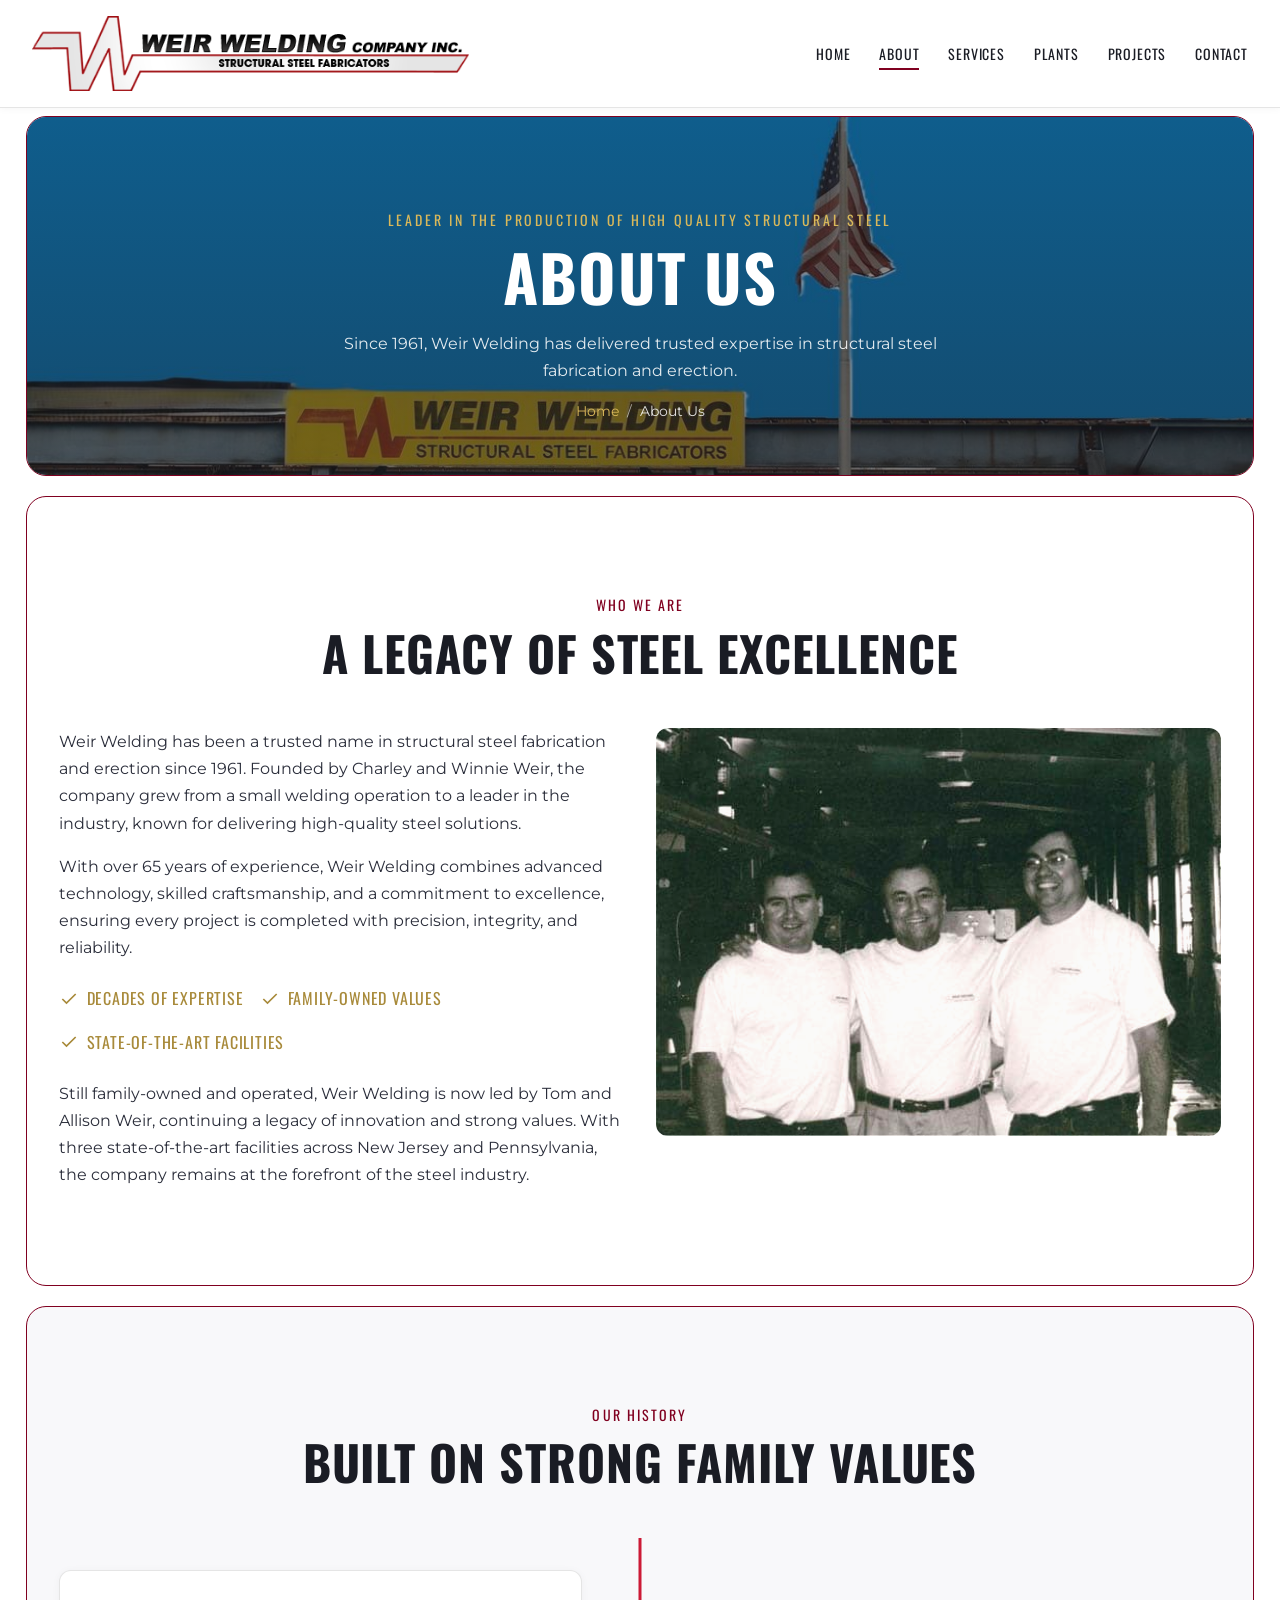
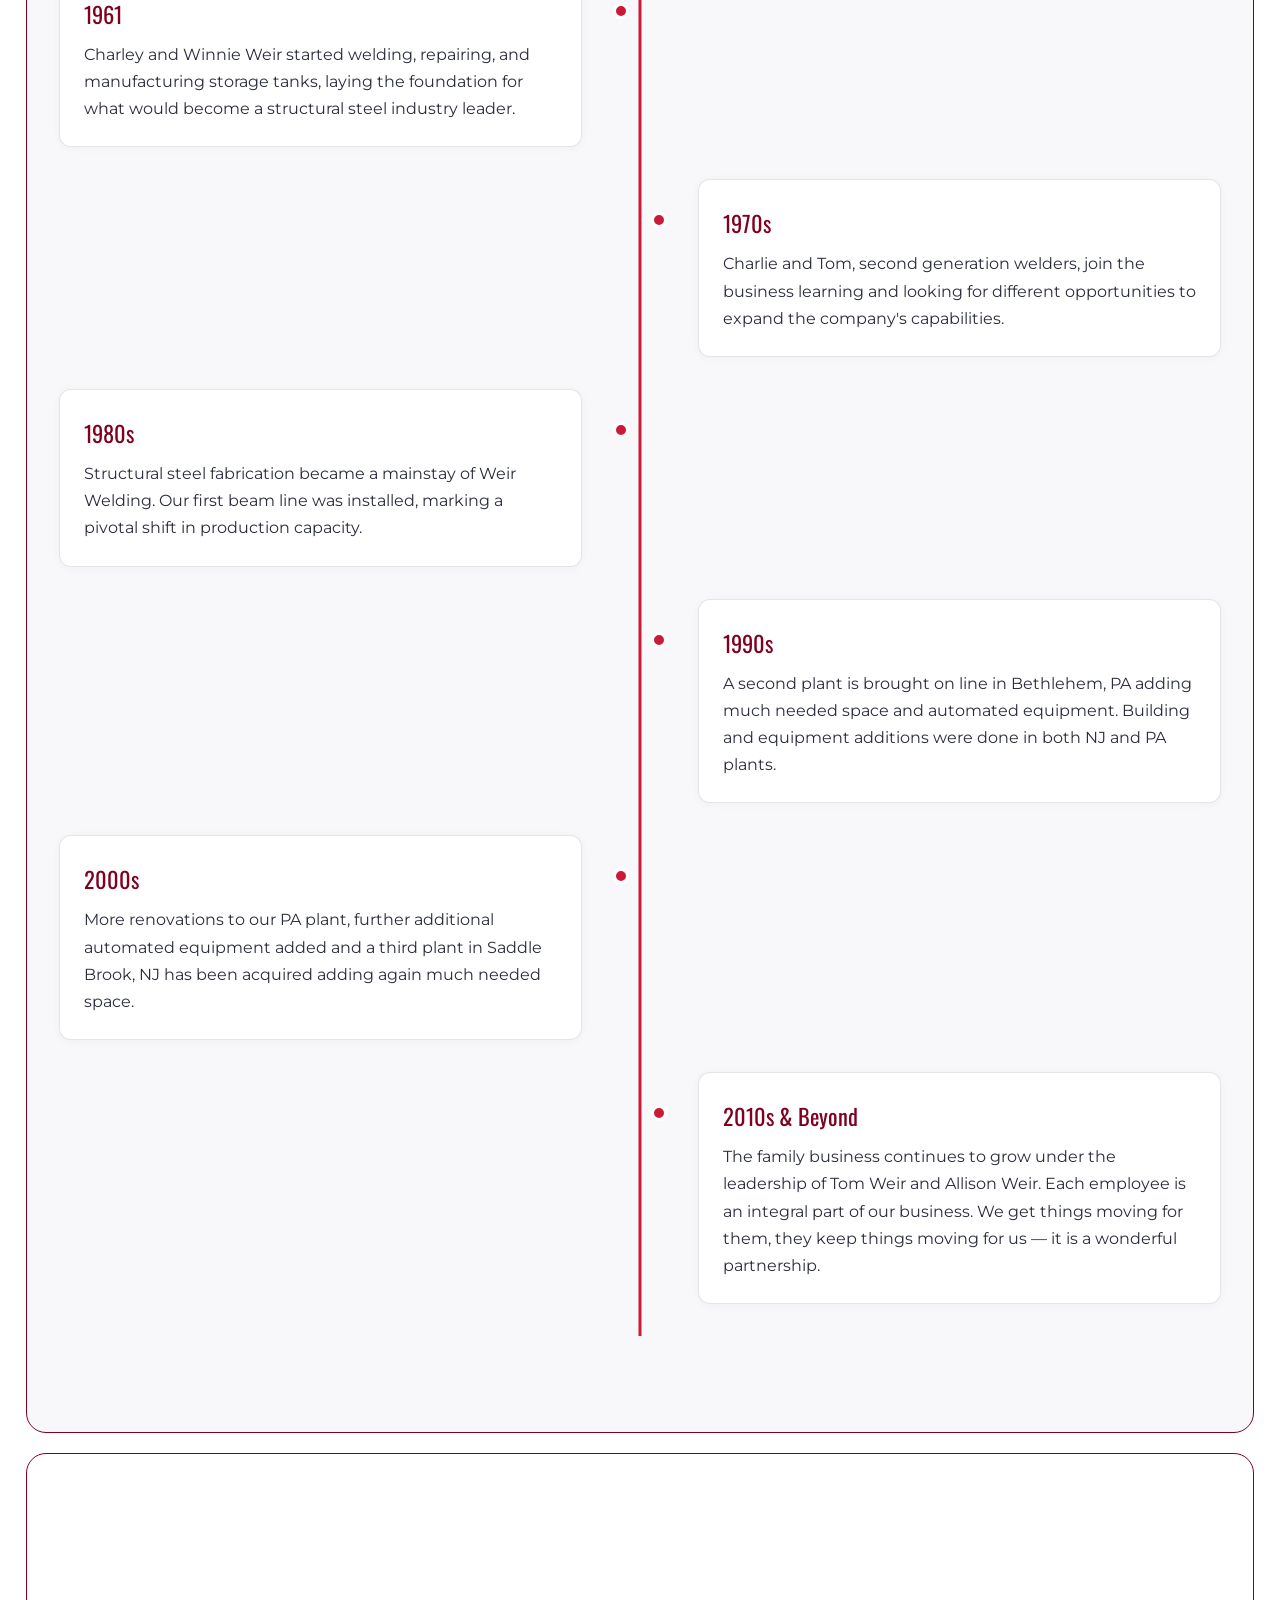
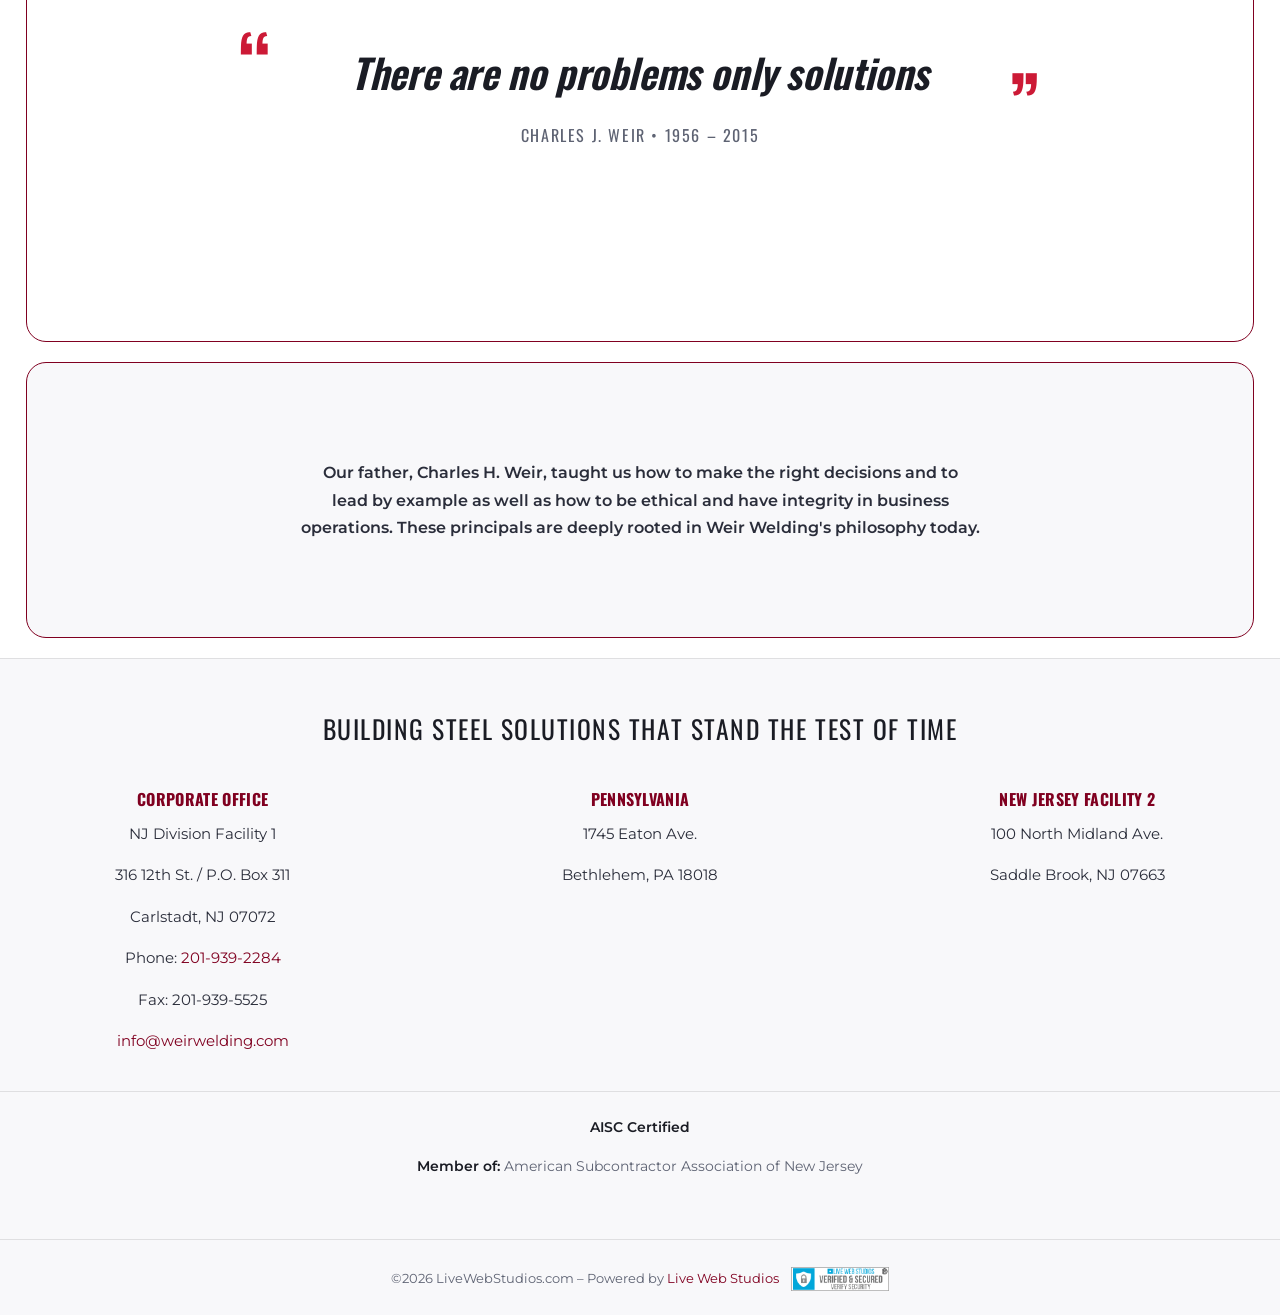
==== about.html @ 7cb1a82b "Client revisions: brighter photos, new PS 404/WW1/project images, AISC Certified, footer office reor" ====
﻿<!DOCTYPE html>
<html lang="en">
<head>
  <meta charset="UTF-8">
  <meta name="viewport" content="width=device-width, initial-scale=1.0">
  <title>About Weir Welding | Family-Owned Steel Fabricators Since 1961</title>
  <meta name="description" content="Family-owned since 1961 by Charley and Winnie Weir. 65+ years of structural steel expertise with 3 facilities across NJ and PA.">
  <meta property="og:title" content="About Weir Welding | Family-Owned Steel Fabricators Since 1961">
  <meta property="og:description" content="Family-owned since 1961. 65+ years of structural steel expertise with 3 facilities across NJ and PA.">
  <meta property="og:type" content="website">
  <link rel="canonical" href="https://weirwelding.com/about.html">
  <link rel="preconnect" href="https://fonts.googleapis.com">
  <link rel="preconnect" href="https://fonts.gstatic.com" crossorigin>
  <link href="https://fonts.googleapis.com/css2?family=Montserrat:wght@400;600&family=Oswald:wght@400;600;700&display=swap" rel="stylesheet">
  <link rel="icon" type="image/png" href="assets/logo/logo.png">
  <link rel="stylesheet" href="assets/css/styles.css">
</head>
<body class="theme-blocks">
  <a href="#main-content" class="skip-link">Skip to content</a>

  <!-- HEADER -->
  <header class="site-header">
    <div class="container">
      <nav class="nav">
        <a href="index.html" class="nav__logo" aria-label="Weir Welding Home">
          <img src="assets/logo/logo.png" alt="Weir Welding Company Inc." width="583" height="100">
        </a>
        <div class="nav__links">
          <a href="index.html" class="nav__link">Home</a>
          <a href="about.html" class="nav__link">About</a>
          <a href="services.html" class="nav__link">Services</a>
          <a href="plants.html" class="nav__link">Plants</a>
          <a href="projects.html" class="nav__link">Projects</a>
          
          <a href="contact.html" class="nav__link">Contact</a>
        </div>
        <button class="hamburger" aria-label="Open menu"><span></span><span></span><span></span></button>
      </nav>
    </div>
  </header>
  <div class="mobile-nav" aria-hidden="true">
    <a href="index.html">Home</a><a href="about.html">About</a><a href="services.html">Services</a>
    <a href="plants.html">Plants</a><a href="projects.html">Projects</a>
    <a href="contact.html">Contact</a>
  </div>

  <!-- PAGE HERO -->
  <section class="page-hero" id="main-content">
    <div class="page-hero__bg">
      <img src="assets/images/company-sign-flag-1200w.jpg"
           srcset="assets/images/company-sign-flag-800w.jpg 800w, assets/images/company-sign-flag-1200w.jpg 1200w"
           sizes="100vw" alt="Weir Welding facility sign with American flag" width="1200" height="800" loading="eager">
    </div>
    <div class="page-hero__overlay"></div>
    <div class="page-hero__content">
      <span class="page-hero__eyebrow">Leader in the Production of High Quality Structural Steel</span>
      <h1 class="page-hero__title">About Us</h1>
      <p class="page-hero__subtitle">Since 1961, Weir Welding has delivered trusted expertise in structural steel fabrication and erection.</p>
      <div class="breadcrumb"><a href="index.html">Home</a><span>/</span>About Us</div>
    </div>
  </section>

  <!-- WHO WE ARE -->
  <section class="section section--dark">
    <div class="container">
      <div class="section-header scroll-reveal">
        <span class="section-header__eyebrow">Who We Are</span>
        <h2>A Legacy of Steel Excellence</h2>
</div>
      <div class="grid-2 grid">
        <div class="scroll-reveal">
          <p>Weir Welding has been a trusted name in structural steel fabrication and erection since 1961. Founded by Charley and Winnie Weir, the company grew from a small welding operation to a leader in the industry, known for delivering high-quality steel solutions.</p>
          <p>With over 65 years of experience, Weir Welding combines advanced technology, skilled craftsmanship, and a commitment to excellence, ensuring every project is completed with precision, integrity, and reliability.</p>
          <ul style="margin-top:1.5rem;display:flex;flex-wrap:wrap;gap:1rem;">
            <li style="display:flex;align-items:center;gap:0.5rem;color:var(--color-gold);font-family:var(--font-heading);text-transform:uppercase;letter-spacing:0.05em;">
              <svg viewBox="0 0 24 24" fill="none" stroke="currentColor" stroke-width="2" width="20" height="20"><polyline points="20 6 9 17 4 12"/></svg> Decades of Expertise
            </li>
            <li style="display:flex;align-items:center;gap:0.5rem;color:var(--color-gold);font-family:var(--font-heading);text-transform:uppercase;letter-spacing:0.05em;">
              <svg viewBox="0 0 24 24" fill="none" stroke="currentColor" stroke-width="2" width="20" height="20"><polyline points="20 6 9 17 4 12"/></svg> Family-Owned Values
            </li>
            <li style="display:flex;align-items:center;gap:0.5rem;color:var(--color-gold);font-family:var(--font-heading);text-transform:uppercase;letter-spacing:0.05em;">
              <svg viewBox="0 0 24 24" fill="none" stroke="currentColor" stroke-width="2" width="20" height="20"><polyline points="20 6 9 17 4 12"/></svg> State-of-the-Art Facilities
            </li>
          </ul>
          <p style="margin-top:1.5rem;">Still family-owned and operated, Weir Welding is now led by Tom and Allison Weir, continuing a legacy of innovation and strong values. With three state-of-the-art facilities across New Jersey and Pennsylvania, the company remains at the forefront of the steel industry.</p>
        </div>
        <div class="scroll-reveal" data-delay="2">
          <img src="assets/images/weir-family-legacy-800w.jpg"
               alt="The Weir family - three generations in the fabrication shop"
               width="800" height="600" loading="lazy"
               style="border-radius:var(--radius-lg);width:100%;height:auto;filter:brightness(1.18) contrast(0.96);">
        </div>
      </div>
    </div>
  </section>

  <!-- TIMELINE -->
  <section class="section section--slate">
    <div class="container">
      <div class="section-header scroll-reveal">
        <span class="section-header__eyebrow">Our History</span>
        <h2>Built on Strong Family Values</h2>
</div>
      <div class="timeline">
        <div class="timeline__item scroll-reveal">
          <div class="timeline__dot"></div>
          <div class="timeline__year">1961</div>
          <p>Charley and Winnie Weir started welding, repairing, and manufacturing storage tanks, laying the foundation for what would become a structural steel industry leader.</p>
        </div>
        <div class="timeline__item scroll-reveal">
          <div class="timeline__dot"></div>
          <div class="timeline__year">1970s</div>
          <p>Charlie and Tom, second generation welders, join the business learning and looking for different opportunities to expand the company's capabilities.</p>
        </div>
        <div class="timeline__item scroll-reveal">
          <div class="timeline__dot"></div>
          <div class="timeline__year">1980s</div>
          <p>Structural steel fabrication became a mainstay of Weir Welding. Our first beam line was installed, marking a pivotal shift in production capacity.</p>
        </div>
        <div class="timeline__item scroll-reveal">
          <div class="timeline__dot"></div>
          <div class="timeline__year">1990s</div>
          <p>A second plant is brought on line in Bethlehem, PA adding much needed space and automated equipment. Building and equipment additions were done in both NJ and PA plants.</p>
        </div>
        <div class="timeline__item scroll-reveal">
          <div class="timeline__dot"></div>
          <div class="timeline__year">2000s</div>
          <p>More renovations to our PA plant, further additional automated equipment added and a third plant in Saddle Brook, NJ has been acquired adding again much needed space.</p>
        </div>
        <div class="timeline__item scroll-reveal">
          <div class="timeline__dot"></div>
          <div class="timeline__year">2010s &amp; Beyond</div>
          <p>The family business continues to grow under the leadership of Tom Weir and Allison Weir. Each employee is an integral part of our business. We get things moving for them, they keep things moving for us &mdash; it is a wonderful partnership.</p>
        </div>
      </div>
    </div>
  </section>

  <!-- FOUNDER QUOTE -->
  <section class="section section--dark">
    <div class="container">
      <div class="quote-block scroll-reveal">
        <p class="quote-block__text">There are no problems only solutions</p>
<p class="quote-block__author">Charles J. Weir &bull; 1956 &ndash; 2015</p>
      </div>
    </div>
  </section>

  <!-- PHILOSOPHY -->
  <section class="section section--slate">
    <div class="container container--narrow scroll-reveal text-center">
      <p style="font-weight:600;text-wrap:balance;">Our father, Charles H. Weir, taught us how to make the right decisions and to lead by example as well as how to be ethical and have integrity in business operations. These principals are deeply rooted in Weir Welding's philosophy&nbsp;today.</p>
    </div>
  </section>

  <!-- FOOTER -->
  <footer class="site-footer">
<div class="footer__main container">
      <p class="footer__tagline">Building Steel Solutions That Stand the Test of Time</p>
      <div class="footer__grid">
        <div class="footer__office"><h4>Corporate Office</h4><p>NJ Division Facility 1</p><p>316 12th St. / P.O. Box 311</p><p>Carlstadt, NJ 07072</p><p>Phone: <a href="tel:+12019392284">201-939-2284</a></p><p>Fax: 201-939-5525</p><p><a href="mailto:info@weirwelding.com">info@weirwelding.com</a></p></div>
        <div class="footer__office"><h4>Pennsylvania</h4><p>1745 Eaton Ave.</p><p>Bethlehem, PA 18018</p></div>
        <div class="footer__office"><h4>New Jersey Facility 2</h4><p>100 North Midland Ave.</p><p>Saddle Brook, NJ 07663</p></div>
      </div>
      <div class="footer__memberships"><p><span>AISC Certified</span></p><p><span>Member of:</span> American Subcontractor Association of New Jersey</p></div>
    </div>
    <div class="footer__bottom container">
      <p>&copy;2026 LiveWebStudios.com &ndash; Powered by <a href="https://livewebstudios.com" target="_blank" rel="noopener">Live Web Studios</a></p>
      <a href="https://livewebstudios.com" target="_blank" rel="noopener"><img src="assets/lwsfooter/verifiedsecured.png" alt="Live Web Studios - Verified &amp; Secured" width="150" height="28"></a>
    </div>
  </footer>

  <button type="button" class="back-to-top" aria-label="Back to top"><svg viewBox="0 0 24 24" fill="none" stroke="currentColor" stroke-width="2"><polyline points="18 15 12 9 6 15"/></svg></button>

  <script defer src="assets/js/main.js"></script>
</body>
</html>
---- assets/css/styles.css ----
/* ============================================
   WEIR WELDING - CINEMATIC INDUSTRIAL DESIGN SYSTEM
   ============================================ */

/* --- DESIGN TOKENS --- */
:root {
  --color-charcoal: #2a2d3a;
  --color-charcoal-deep: #1a1c24;
  --color-slate: #f8f8fa;
  --color-maroon: #800020;
  --color-maroon-hover: #9a0028;
  --color-gold: #a88a3a;
  --color-gold-hover: #927837;
  --color-pulse-red: #cc1a36;
  --color-white: #ffffff;
  --color-bg: #ffffff;
  --color-heading: #1a1c24;
  --color-text-body: #2a2d3a;
  --color-text-muted: #5e6373;
  --color-border: rgba(0,0,0,0.10);
  --color-card: #ffffff;
  --color-overlay: rgba(30,32,40,0.6);
  --shadow-card: 0 1px 8px rgba(0,0,0,0.04);
  --shadow-card-hover: 0 6px 20px rgba(0,0,0,0.08);

  --font-heading: 'Oswald', sans-serif;
  --font-body: 'Montserrat', sans-serif;

  --text-xs: 0.8125rem;   /* fine print, char counts */
  --text-sm: 0.875rem;    /* labels, nav, eyebrows */
  --text-md: 0.9375rem;   /* card content, secondary */
  --text-base: 1rem;      /* body */

  --container: 1400px;
  --container-narrow: 1000px;
  --gap: clamp(1rem, 3vw, 2rem);
  --section-pad: clamp(3rem, 8vw, 6rem);

  --radius: 6px;
  --radius-lg: 12px;
  --shadow: 0 4px 30px rgba(0,0,0,0.3);
  --shadow-hover: 0 8px 40px rgba(0,0,0,0.5);

  --ease: cubic-bezier(0.16, 1, 0.3, 1);
  --transition: 0.4s var(--ease);
  --transition-slow: 0.8s var(--ease);
}

/* --- RESET --- */
*, *::before, *::after { box-sizing: border-box; margin: 0; padding: 0; }
html { scroll-behavior: smooth; -webkit-text-size-adjust: 100%; }
body {
  font-family: var(--font-body);
  font-size: 1rem;
  line-height: 1.7;
  color: var(--color-text-body);
  background: var(--color-bg);
  overflow-x: hidden;
  -webkit-font-smoothing: antialiased;
}
img, video { max-width: 100%; height: auto; display: block; }
a { color: inherit; text-decoration: none; }
ul, ol { list-style: none; }
button { font: inherit; cursor: pointer; border: none; background: none; }
input, textarea, select { font: inherit; }

/* --- TYPOGRAPHY --- */
h1, h2, h3, h4, h5, h6 {
  font-family: var(--font-heading);
  font-weight: 700;
  text-transform: uppercase;
  letter-spacing: 0.02em;
  line-height: 1.15;
  color: var(--color-heading);
}
h1 { font-size: clamp(2.2rem, 5vw, 4.2rem); }
h2 { font-size: clamp(1.8rem, 4vw, 3rem); }
h3 { font-size: clamp(1.3rem, 2.5vw, 1.8rem); }
h4 { font-size: clamp(1.1rem, 2vw, 1.4rem); }
p + p { margin-top: 1rem; }

/* --- LAYOUT --- */
.container {
  width: 100%;
  max-width: var(--container);
  margin: 0 auto;
  padding: 0 clamp(1rem, 4vw, 2rem);
}
.container--narrow { max-width: var(--container-narrow); }
.section {
  padding: var(--section-pad) 0;
  position: relative;
}
.section--dark { background: var(--color-white); }
.section--slate { background: var(--color-slate); }
.section--maroon { background: var(--color-maroon); }

.grid { display: grid; gap: var(--gap); }
.grid-2 { grid-template-columns: repeat(auto-fit, minmax(min(100%, 400px), 1fr)); }
.grid-2 > div > p { max-width: 65ch; }
.grid-3 { grid-template-columns: repeat(auto-fit, minmax(min(100%, 320px), 1fr)); }
.grid-6 { grid-template-columns: repeat(auto-fit, minmax(min(100%, 280px), 1fr)); }

.flex { display: flex; flex-wrap: wrap; gap: var(--gap); }
.flex-center { align-items: center; justify-content: center; }

/* --- SECTION HEADER --- */
.section-header {
  text-align: center;
  margin-bottom: clamp(2rem, 4vw, 3rem);
}
.section-header__eyebrow {
  display: block;
  font-family: var(--font-heading);
  font-size: var(--text-sm);
  text-transform: uppercase;
  letter-spacing: 0.15em;
  color: var(--color-maroon);
  margin-bottom: 0.5rem;
}
.section-header h2 { margin-bottom: 1rem; }
.section-header p {
  max-width: 65ch;
  margin: 0 auto;
  color: var(--color-text-muted);
}

/* --- W-PULSE SVG MOTIF --- */
.w-pulse {
  display: block;
  width: 100%;
  max-width: 600px;
  height: 40px;
  margin: 1.5rem auto;
  overflow: visible;
}
.w-pulse polyline {
  stroke-dasharray: 850;
  stroke-dashoffset: 850;
  transition: stroke-dashoffset 1.8s var(--ease);
}
.w-pulse.is-visible polyline { stroke-dashoffset: 0; }

.w-pulse--short { max-width: 200px; height: 24px; margin: 0.75rem auto; }
.w-pulse--left { margin-left: 0; }

/* --- BUTTONS --- */
.btn {
  display: inline-flex;
  align-items: center;
  gap: 0.5rem;
  padding: 0.85rem 2rem;
  font-family: var(--font-heading);
  font-size: var(--text-md);
  font-weight: 600;
  text-transform: uppercase;
  letter-spacing: 0.08em;
  border-radius: var(--radius);
  transition: all var(--transition);
  white-space: nowrap;
}
.btn-primary {
  background: var(--color-maroon);
  color: var(--color-white);
}
.btn-primary:hover { background: var(--color-maroon-hover); transform: translateY(-2px); box-shadow: var(--shadow); }
.btn-cta {
  background: var(--color-gold);
  color: var(--color-charcoal-deep);
  box-shadow: 0 0 20px rgba(200,168,78,0.3);
}
.btn-cta:hover { background: var(--color-gold-hover); color: var(--color-charcoal-deep); transform: translateY(-2px); box-shadow: 0 0 30px rgba(200,168,78,0.5); }
.btn-outline {
  border: 2px solid var(--color-white);
  color: var(--color-white);
  background: transparent;
}
.btn-outline:hover { background: var(--color-white); color: var(--color-charcoal); }
.btn-sm { padding: 0.6rem 1.4rem; font-size: var(--text-sm); }

/* --- HEADER / NAV --- */
.site-header {
  position: fixed;
  top: 0; left: 0; right: 0;
  z-index: 1000;
  padding: 1rem 0;
  background: var(--color-white);
  border-bottom: 1px solid var(--color-border);
  box-shadow: 0 1px 8px rgba(0,0,0,0.04);
  transition: all 0.4s ease;
}
.site-header.is-solid {
  background: var(--color-white);
  padding: 0.75rem 0;
  box-shadow: 0 2px 14px rgba(0,0,0,0.08);
}
.nav { display: flex; align-items: center; justify-content: space-between; }
.nav__logo { flex-shrink: 0; }
.nav__logo img { height: 75px; width: auto; max-width: none; }
.nav__links {
  display: flex;
  align-items: center;
  gap: 1.8rem;
}
.nav__link {
  font-family: var(--font-heading);
  font-size: var(--text-sm);
  text-transform: uppercase;
  letter-spacing: 0.06em;
  color: var(--color-charcoal-deep);
  position: relative;
  padding: 0.3rem 0;
  transition: color var(--transition);
}
.nav__link::after {
  content: '';
  position: absolute;
  bottom: 0; left: 0;
  width: 0; height: 2px;
  background: var(--color-maroon);
  transition: width var(--transition);
}
.nav__link:hover::after,
.nav__link.active::after { width: 100%; }
.nav__link:hover { color: var(--color-maroon); }
.nav__cta { margin-left: 0.5rem; }

/* Hamburger */
.hamburger {
  display: none;
  flex-direction: column;
  gap: 5px;
  width: 28px;
  padding: 4px 0;
  z-index: 1001;
}
.hamburger span {
  display: block;
  height: 2px;
  background: var(--color-charcoal-deep);
  border-radius: 2px;
  transition: all 0.3s ease;
}
.hamburger.is-active span:nth-child(1) { transform: rotate(45deg) translate(5px, 5px); }
.hamburger.is-active span:nth-child(2) { opacity: 0; }
.hamburger.is-active span:nth-child(3) { transform: rotate(-45deg) translate(5px, -5px); }

/* Mobile Nav */
.mobile-nav {
  position: fixed;
  inset: 0;
  background: rgba(255,255,255,0.98);
  display: flex;
  flex-direction: column;
  align-items: center;
  justify-content: center;
  gap: 2rem;
  transform: translateX(100%);
  transition: transform 0.4s var(--ease);
  z-index: 999;
}
.mobile-nav.is-open { transform: translateX(0); }
.mobile-nav a {
  font-family: var(--font-heading);
  font-size: 1.6rem;
  text-transform: uppercase;
  letter-spacing: 0.1em;
  color: var(--color-charcoal-deep);
}
.mobile-nav a:hover { color: var(--color-maroon); }

@media (max-width: 1024px) {
  .nav__links { display: none; }
  .hamburger { display: flex; }
}

/* --- HERO --- */
.hero {
  position: relative;
  min-height: 100vh;
  display: flex;
  align-items: center;
  overflow: hidden;
}
.hero--short { min-height: 50vh; }

.hero__slides { position: absolute; inset: 0; }
.hero__slide {
  position: absolute;
  inset: 0;
  opacity: 0;
  transition: opacity 1.2s ease;
}
.hero__slide.is-active { opacity: 1; }
.hero__slide img {
  width: 100%;
  height: 100%;
  object-fit: cover;
  object-position: center 65%;
  animation: kenBurns 12s ease-in-out infinite alternate;
}
@keyframes kenBurns {
  from { transform: scale(1); }
  to { transform: scale(1.08); }
}
.hero__overlay {
  position: absolute;
  inset: 0;
  background: linear-gradient(
    135deg,
    rgba(30,32,40,0.45) 0%,
    rgba(30,32,40,0.20) 40%,
    rgba(30,32,40,0.05) 100%
  );
}
.hero__content {
  position: relative;
  z-index: 2;
  max-width: 750px;
  padding-top: 5rem;
}
.hero__eyebrow {
  display: block;
  font-family: var(--font-heading);
  font-size: var(--text-sm);
  text-transform: uppercase;
  letter-spacing: 0.2em;
  color: #d9b85a;
  margin-bottom: 1rem;
}
.hero h1, .hero h2, .hero h3 { color: var(--color-white); }
.hero__title { margin-bottom: 1.2rem; }
.hero__subtitle {
  font-size: 1.1rem;
  color: rgba(255,255,255,0.92);
  margin-bottom: 2rem;
  max-width: 55ch;
}

/* Hero Dots */
.hero__dots {
  position: absolute;
  bottom: 2rem;
  left: 50%;
  transform: translateX(-50%);
  display: flex;
  gap: 0.75rem;
  z-index: 3;
}
.hero__dot {
  width: 12px; height: 12px;
  border-radius: 50%;
  border: 2px solid var(--color-white);
  background: transparent;
  cursor: pointer;
  transition: all 0.3s ease;
}
.hero__dot.is-active {
  background: var(--color-gold);
  border-color: var(--color-gold);
}

/* Page Hero (inner pages) */
.page-hero {
  position: relative;
  min-height: 45vh;
  display: flex;
  align-items: center;
  justify-content: center;
  text-align: center;
  overflow: hidden;
}
.page-hero__bg {
  position: absolute;
  inset: 0;
}
.page-hero__bg img {
  width: 100%;
  height: 100%;
  object-fit: cover;
}
.page-hero__overlay {
  position: absolute;
  inset: 0;
  background: linear-gradient(180deg, rgba(30,32,40,0.35), rgba(30,32,40,0.55));
}
.page-hero__content {
  position: relative;
  z-index: 2;
  padding-top: 5rem;
}
.page-hero__eyebrow {
  display: block;
  font-family: var(--font-heading);
  font-size: var(--text-sm);
  text-transform: uppercase;
  letter-spacing: 0.2em;
  color: #d9b85a;
  margin-bottom: 0.5rem;
}
.page-hero h1, .page-hero h2, .page-hero h3 { color: var(--color-white); }
.page-hero__title { margin-bottom: 1rem; }
.page-hero__subtitle {
  max-width: 55ch;
  margin: 0 auto;
  color: rgba(255,255,255,0.88);
}
.breadcrumb {
  font-size: var(--text-sm);
  color: rgba(255,255,255,0.85);
  margin-top: 1rem;
}
.breadcrumb a { color: #d9b85a; }
.breadcrumb a:hover { text-decoration: underline; }
.breadcrumb span { margin: 0 0.5rem; color: rgba(255,255,255,0.6); }

/* --- CARDS --- */
.card {
  background: var(--color-card);
  border: 1px solid var(--color-border);
  border-radius: var(--radius-lg);
  overflow: hidden;
  box-shadow: var(--shadow-card);
  transition: all var(--transition);
}
.card:hover {
  transform: translateY(-6px);
  box-shadow: var(--shadow-card-hover);
  border-color: rgba(0,0,0,0.15);
}
.card__image {
  position: relative;
  overflow: hidden;
  aspect-ratio: 16/10;
}
.card__image img {
  width: 100%;
  height: 100%;
  object-fit: cover;
  transition: transform 0.6s var(--ease);
}
.card:hover .card__image img { transform: scale(1.05); }
.card__body { padding: 1.5rem; }
.card__title {
  font-size: 1.2rem;
  margin-bottom: 0.5rem;
}
.card__text {
  color: var(--color-text-muted);
  font-size: var(--text-md);
}

/* Service Card with icon */
.service-card {
  background: var(--color-card);
  border: 1px solid var(--color-border);
  border-radius: var(--radius-lg);
  padding: 2rem;
  text-align: center;
  box-shadow: var(--shadow-card);
  transition: all var(--transition);
}
.service-card:hover {
  transform: translateY(-6px);
  box-shadow: var(--shadow-card-hover);
  border-color: var(--color-maroon);
}
.service-card__icon {
  width: 60px; height: 60px;
  margin: 0 auto 1rem;
  color: var(--color-maroon);
}
.service-card__icon svg {
  width: 100%; height: 100%;
  stroke: currentColor;
  fill: none;
  stroke-width: 1.5;
  stroke-linecap: round;
  stroke-linejoin: round;
}
.service-card h3 { font-size: 1.1rem; margin-bottom: 0.75rem; }
.service-card p { color: var(--color-text-muted); font-size: var(--text-md); }

/* --- STATS --- */
.stats {
  display: grid;
  grid-template-columns: repeat(auto-fit, minmax(200px, 1fr));
  gap: 2rem;
  text-align: center;
}
.stat__number {
  font-family: var(--font-heading);
  font-size: clamp(2.5rem, 5vw, 4rem);
  font-weight: 700;
  color: var(--color-maroon);
  line-height: 1;
  font-variant-numeric: tabular-nums;
}
.stat__label {
  font-family: var(--font-heading);
  font-size: var(--text-sm);
  text-transform: uppercase;
  letter-spacing: 0.1em;
  color: var(--color-text-muted);
  margin-top: 0.5rem;
}

/* --- TIMELINE --- */
.timeline { position: relative; padding: 2rem 0; }
.timeline::before {
  content: '';
  position: absolute;
  left: 50%;
  top: 0; bottom: 0;
  width: 3px;
  background: var(--color-pulse-red);
  transform: translateX(-50%);
}
.timeline__item {
  position: relative;
  width: 45%;
  padding: 1.5rem;
  background: var(--color-card);
  border: 1px solid var(--color-border);
  border-radius: var(--radius-lg);
  box-shadow: var(--shadow-card);
}
.timeline__item:nth-child(odd) { margin-left: 0; margin-right: auto; }
.timeline__item:nth-child(even) { margin-left: auto; margin-right: 0; }
.timeline__item + .timeline__item { margin-top: 2rem; }
.timeline__dot {
  position: absolute;
  top: 2rem;
  width: 16px; height: 16px;
  background: var(--color-pulse-red);
  border: 3px solid var(--color-bg);
  border-radius: 50%;
}
.timeline__item:nth-child(odd) .timeline__dot { right: -8px; transform: translateX(50%); right: calc(-50% - 8px + 22.5%); }
.timeline__item:nth-child(even) .timeline__dot { left: -8px; transform: translateX(-50%); left: calc(-50% - 8px + 22.5%); }

/* Simplify: dot positioning */
.timeline__item:nth-child(odd) .timeline__dot { right: -40px; }
.timeline__item:nth-child(even) .timeline__dot { left: -40px; }

.timeline__year {
  font-family: var(--font-heading);
  font-size: 1.4rem;
  color: var(--color-maroon);
  margin-bottom: 0.5rem;
}

@media (max-width: 768px) {
  .timeline::before { left: 20px; }
  .timeline__item { width: calc(100% - 50px); margin-left: 50px !important; margin-right: 0 !important; }
  .timeline__item:nth-child(odd) .timeline__dot,
  .timeline__item:nth-child(even) .timeline__dot { left: -40px; right: auto; }
}

/* --- PARALLAX IMAGE SECTION --- */
.parallax-section {
  position: relative;
  min-height: 50vh;
  display: flex;
  align-items: center;
  overflow: hidden;
  background: var(--color-charcoal-deep);
}
.parallax-section__bg {
  position: absolute;
  inset: -20% 0;
}
.parallax-section__bg img {
  width: 100%;
  height: 100%;
  object-fit: cover;
}
.parallax-section__overlay {
  position: absolute;
  inset: 0;
  background: linear-gradient(135deg, rgba(30,32,40,0.55), rgba(30,32,40,0.30));
}
.parallax-section__content {
  position: relative;
  z-index: 2;
  color: var(--color-white);
}
.parallax-section h1, .parallax-section h2, .parallax-section h3 { color: var(--color-white); }
.parallax-section p { color: rgba(255,255,255,0.92); }
.parallax-section .btn-outline { border-color: var(--color-white); color: var(--color-white); }
.parallax-section .btn-outline:hover { background: var(--color-white); color: var(--color-charcoal-deep); }

/* --- QUOTE BLOCK --- */
.quote-block {
  text-align: center;
  padding: var(--section-pad) 0;
}
.quote-block__text {
  font-family: var(--font-heading);
  font-size: clamp(1.5rem, 3.5vw, 2.5rem);
  color: var(--color-charcoal-deep);
  font-style: italic;
  font-weight: 600;
  letter-spacing: -0.01em;
  line-height: 1.3;
  position: relative;
  max-width: 35ch;
  margin: 0 auto 1.5rem;
  text-wrap: balance;
}
.quote-block__text::before,
.quote-block__text::after {
  font-size: 5rem;
  color: var(--color-pulse-red);
  position: absolute;
  line-height: 1;
  font-style: normal;
}
.quote-block__text::before {
  content: '\201C';
  top: -1.5rem;
  left: -1rem;
}
.quote-block__text::after {
  content: '\201D';
  bottom: -2.75rem;
  right: -1rem;
}
.quote-block__author {
  font-family: var(--font-heading);
  font-size: 1rem;
  color: var(--color-text-muted);
  letter-spacing: 0.1em;
  text-transform: uppercase;
}

/* --- CTA BANNER --- */
.cta-banner {
  background: var(--color-maroon);
  text-align: center;
  padding: 3rem 0;
}
.cta-banner h2 { margin-bottom: 1.5rem; }
.cta-banner .btn { background: var(--color-gold); }
.cta-banner .btn:hover { background: var(--color-gold-hover); }

/* --- PROJECTS FILTER --- */
.filter-bar {
  display: flex;
  flex-wrap: wrap;
  gap: 0.5rem;
  justify-content: center;
  margin-bottom: 2rem;
}
.filter-btn {
  padding: 0.5rem 1.2rem;
  font-family: var(--font-heading);
  font-size: var(--text-sm);
  text-transform: uppercase;
  letter-spacing: 0.05em;
  background: var(--color-white);
  color: var(--color-text-body);
  border: 1px solid var(--color-border);
  border-radius: var(--radius);
  transition: all var(--transition);
}
.filter-btn:hover,
.filter-btn.is-active {
  background: var(--color-maroon);
  color: var(--color-white);
  border-color: var(--color-maroon);
}
.filter-btn:focus-visible {
  outline: 2px solid var(--color-maroon);
  outline-offset: 2px;
}

.project-category { margin-bottom: 2rem; }
.project-category__title {
  font-size: 1.3rem;
  color: var(--color-maroon);
  margin-bottom: 1rem;
  padding-bottom: 0.5rem;
  border-bottom: 1px solid var(--color-border);
}
.project-list { columns: 1; gap: 0; }
.project-item {
  padding: 0.6rem 0;
  font-size: var(--text-md);
  color: var(--color-text-body);
  break-inside: avoid;
  position: relative;
  padding-left: 1.2rem;
}
.project-item::before {
  content: '';
  position: absolute;
  left: 0; top: 50%;
  width: 6px; height: 6px;
  background: var(--color-pulse-red);
  border-radius: 50%;
  transform: translateY(-50%);
}

@media (min-width: 768px) {
  .project-list { columns: 2; }
}

.project-category[hidden] { display: none; }

/* --- PROJECT PHOTO GALLERY --- */
.project-gallery {
  display: grid;
  grid-template-columns: repeat(4, 1fr);
  gap: 1.25rem;
}
.project-gallery__item {
  cursor: pointer;
  transition: transform var(--transition);
}
.project-gallery__item:hover {
  transform: translateY(-4px);
}
.project-gallery__item img {
  width: 100%;
  aspect-ratio: 4/3;
  object-fit: cover;
  border: 1px solid var(--color-gold);
  border-radius: var(--radius);
  display: block;
  transition: border-color 0.3s ease;
}
.project-gallery__item:hover img {
  border-color: var(--color-white);
}
.project-gallery__caption {
  font-family: var(--font-heading);
  font-size: var(--text-sm);
  text-transform: uppercase;
  letter-spacing: 0.04em;
  color: var(--color-text-muted);
  text-align: center;
  margin-top: 0.6rem;
  line-height: 1.3;
}
@media (max-width: 1024px) {
  .project-gallery { grid-template-columns: repeat(2, 1fr); }
}
@media (max-width: 480px) {
  .project-gallery { grid-template-columns: 1fr; }
}

/* --- LIGHTBOX --- */
.lightbox {
  position: fixed;
  inset: 0;
  z-index: 2000;
  background: rgba(0,0,0,0.92);
  display: flex;
  flex-direction: column;
  align-items: center;
  justify-content: center;
  opacity: 0;
  visibility: hidden;
  transition: opacity 0.3s ease, visibility 0.3s ease;
  cursor: pointer;
  padding: 2rem;
}
.lightbox.is-open {
  opacity: 1;
  visibility: visible;
}
.lightbox__img {
  max-width: 90vw;
  max-height: 80vh;
  object-fit: contain;
  border: 1px solid var(--color-gold);
  border-radius: var(--radius);
  cursor: default;
}
.lightbox__caption {
  font-family: var(--font-heading);
  font-size: 1rem;
  text-transform: uppercase;
  letter-spacing: 0.06em;
  color: var(--color-white);
  margin-top: 1rem;
  text-align: center;
}
.lightbox__close {
  position: absolute;
  top: 1.5rem;
  right: 2rem;
  font-size: 2.5rem;
  color: var(--color-white);
  background: none;
  border: none;
  cursor: pointer;
  line-height: 1;
  transition: color 0.3s ease;
  z-index: 2001;
}
.lightbox__close:hover {
  color: var(--color-gold);
}
.lightbox__prev,
.lightbox__next {
  position: absolute;
  top: 50%;
  transform: translateY(-50%);
  background: none;
  border: none;
  color: rgba(255,255,255,0.7);
  font-size: 3rem;
  cursor: pointer;
  padding: 1rem;
  transition: color 0.3s ease;
  z-index: 2001;
  line-height: 1;
}
.lightbox__prev { left: 1.5rem; }
.lightbox__next { right: 1.5rem; }
.lightbox__prev:hover,
.lightbox__next:hover { color: var(--color-gold); }
@media (max-width: 768px) {
  .lightbox__prev { left: 0.5rem; font-size: 2rem; }
  .lightbox__next { right: 0.5rem; font-size: 2rem; }
}

/* --- CONTACT / FORM --- */
.office-card {
  background: var(--color-card);
  border: 1px solid var(--color-border);
  border-radius: var(--radius-lg);
  padding: 2rem;
  box-shadow: var(--shadow-card);
  transition: all var(--transition);
  text-align: center;
}
.locations-grid { justify-items: center; align-items: start; }
.office-card h3 {
  color: var(--color-maroon);
  margin-bottom: 1rem;
}
.office-card p {
  margin-bottom: 0.5rem;
  font-size: var(--text-md);
}
.office-card:hover {
  transform: translateY(-4px);
  box-shadow: var(--shadow-card-hover);
  border-color: rgba(0,0,0,0.18);
}
.office-card a { color: var(--color-maroon); }
.office-card a:hover { text-decoration: underline; }

/* Multi-step Form */
.form-steps { position: relative; }
.form-step {
  display: none;
  animation: fadeIn 0.4s ease;
}
.form-step.is-active { display: block; }
@keyframes fadeIn { from { opacity: 0; transform: translateY(10px); } to { opacity: 1; transform: translateY(0); } }

.form-progress {
  display: flex;
  justify-content: center;
  gap: 1rem;
  margin-bottom: 2rem;
}
.form-progress__step {
  width: 40px; height: 40px;
  border-radius: 50%;
  display: flex;
  align-items: center;
  justify-content: center;
  font-family: var(--font-heading);
  font-weight: 700;
  background: var(--color-white);
  border: 2px solid var(--color-border);
  color: var(--color-text-muted);
  transition: all 0.3s ease;
}
.form-progress__step.is-active {
  border-color: var(--color-maroon);
  color: var(--color-maroon);
}
.form-progress__step.is-complete {
  background: var(--color-maroon);
  border-color: var(--color-maroon);
  color: var(--color-white);
}
.form-progress__line {
  width: 60px;
  height: 2px;
  background: var(--color-border);
  align-self: center;
  transition: background 0.3s ease;
}
.form-progress__line.is-active { background: var(--color-maroon); }

.form-group { margin-bottom: 1.5rem; }
.form-group label {
  display: block;
  font-family: var(--font-heading);
  font-size: var(--text-sm);
  text-transform: uppercase;
  letter-spacing: 0.05em;
  color: var(--color-charcoal-deep);
  margin-bottom: 0.5rem;
}
.form-group input,
.form-group textarea,
.form-group select {
  width: 100%;
  padding: 0.85rem 1rem;
  background: var(--color-white);
  border: 1px solid var(--color-border);
  border-radius: var(--radius);
  color: var(--color-charcoal-deep);
  transition: border-color 0.3s ease;
}
.form-group input:focus,
.form-group textarea:focus,
.form-group select:focus {
  border-color: var(--color-maroon);
  outline: none;
}
.form-group textarea { min-height: 120px; resize: vertical; }
.form-group .char-count {
  font-size: var(--text-xs);
  color: var(--color-text-muted);
  text-align: right;
  margin-top: 0.25rem;
}
.form-group .error-msg {
  font-size: var(--text-xs);
  color: var(--color-pulse-red);
  margin-top: 0.25rem;
  display: none;
}
.form-group.has-error input,
.form-group.has-error textarea { border-color: var(--color-pulse-red); }
.form-group.has-error .error-msg { display: block; }

.form-row {
  display: grid;
  grid-template-columns: 1fr 1fr;
  gap: 1rem;
}
@media (max-width: 576px) {
  .form-row { grid-template-columns: 1fr; }
}

/* --- GOOGLE MAP --- */
.map-embed {
  border-radius: var(--radius-lg);
  overflow: hidden;
  aspect-ratio: 16/9;
  border: 1px solid var(--color-border);
}
.map-embed iframe {
  width: 100%;
  height: 100%;
  border: 0;
}

/* --- EQUIPMENT LIST --- */
.equipment-list {
  display: grid;
  grid-template-columns: repeat(auto-fit, minmax(250px, 1fr));
  gap: 0.75rem;
}
.equipment-item {
  display: flex;
  align-items: center;
  gap: 0.75rem;
  padding: 0.75rem 1rem;
  background: var(--color-white);
  border-left: 3px solid var(--color-pulse-red);
  border-radius: 0 var(--radius) var(--radius) 0;
  font-size: var(--text-md);
  box-shadow: var(--shadow-card);
}
.equipment-item svg {
  width: 20px; height: 20px;
  flex-shrink: 0;
  color: var(--color-maroon);
}

/* --- BLOG CARD --- */
.blog-card {
  background: var(--color-card);
  border: 1px solid var(--color-border);
  border-radius: var(--radius-lg);
  overflow: hidden;
  transition: all var(--transition);
}
.blog-card:hover { transform: translateY(-4px); box-shadow: var(--shadow-hover); }
.blog-card__image { aspect-ratio: 16/9; overflow: hidden; }
.blog-card__image img { width: 100%; height: 100%; object-fit: cover; transition: transform 0.6s var(--ease); }
.blog-card:hover .blog-card__image img { transform: scale(1.05); }
.blog-card__body { padding: 1.5rem; }
.blog-card__title { font-size: 1.15rem; margin-bottom: 0.75rem; }
.blog-card__excerpt { color: var(--color-text-muted); font-size: var(--text-md); margin-bottom: 1rem; }
.blog-card__link {
  font-family: var(--font-heading);
  font-size: var(--text-sm);
  text-transform: uppercase;
  letter-spacing: 0.08em;
  color: var(--color-gold);
  transition: color 0.3s ease;
}
.blog-card__link:hover { color: var(--color-white); }

/* --- FOOTER --- */
.site-footer {
  background: var(--color-slate);
  border-top: 1px solid var(--color-border);
  padding-top: 0;
}
.footer__pulse { margin-bottom: 0; }
.footer__main {
  padding: 3rem 0 2rem;
}
.footer__tagline {
  font-family: var(--font-heading);
  font-size: clamp(1.2rem, 2.5vw, 1.6rem);
  text-transform: uppercase;
  letter-spacing: 0.06em;
  color: var(--color-charcoal-deep);
  text-align: center;
  margin-bottom: 2.5rem;
}
.footer__grid {
  display: grid;
  grid-template-columns: repeat(3, 1fr);
  gap: 2rem;
  align-items: start;
  justify-items: center;
  text-align: center;
}
@media (max-width: 768px) {
  .footer__grid { grid-template-columns: 1fr; }
}
.footer__office {
  text-align: center;
  max-width: 280px;
}
.footer__office h4 {
  font-size: 1rem;
  color: var(--color-maroon);
  margin-bottom: 0.75rem;
}
.footer__office p {
  font-size: var(--text-md);
  margin-bottom: 0.3rem;
  color: var(--color-text-body);
}
.footer__office a { color: var(--color-maroon); }
.footer__office a:hover { text-decoration: underline; }

.footer__memberships {
  text-align: center;
  padding: 1.5rem 0;
  border-top: 1px solid var(--color-border);
  margin-top: 2rem;
}
.footer__memberships p {
  font-size: var(--text-sm);
  color: var(--color-text-muted);
  margin-bottom: 0.25rem;
}
.footer__memberships span { font-weight: 600; color: var(--color-charcoal-deep); }

.footer__bottom {
  text-align: center;
  padding: 1.5rem 0;
  border-top: 1px solid var(--color-border);
  display: flex;
  align-items: center;
  justify-content: center;
  gap: 0.75rem;
  flex-wrap: wrap;
}
.footer__bottom p {
  font-size: var(--text-xs);
  color: var(--color-text-muted);
}
.footer__bottom a { color: var(--color-maroon); }
.footer__bottom a:hover { text-decoration: underline; }
.footer__bottom img {
  height: 24px;
  width: auto;
  display: inline-block;
  vertical-align: middle;
}

/* --- BACK TO TOP --- */
.back-to-top {
  position: fixed;
  bottom: 2rem;
  right: 2rem;
  width: 44px; height: 44px;
  background: var(--color-maroon);
  color: var(--color-white);
  border-radius: 50%;
  display: flex;
  align-items: center;
  justify-content: center;
  opacity: 0;
  visibility: hidden;
  transform: translateY(20px);
  transition: all 0.3s ease;
  z-index: 900;
}
.back-to-top.is-visible { opacity: 1; visibility: visible; transform: translateY(0); }
.back-to-top.is-visible:hover { background: var(--color-maroon-hover); transform: translateY(-3px); box-shadow: 0 4px 16px rgba(128,0,32,0.4); }
.back-to-top svg { width: 20px; height: 20px; }

/* --- FLOATING QUOTE BTN --- */
.floating-quote {
  position: fixed;
  bottom: 2rem;
  right: 5rem;
  z-index: 900;
  animation: floatPulse 3s ease-in-out infinite;
}
.floating-quote:hover {
  animation: none;
}
@keyframes floatPulse {
  0%, 100% { transform: translateY(0); }
  50% { transform: translateY(-6px); }
}

/* --- SCROLL REVEAL --- */
.scroll-reveal {
  opacity: 0;
  transform: translateY(30px);
  transition: opacity 0.8s var(--ease), transform 0.8s var(--ease);
}
.scroll-reveal.is-visible {
  opacity: 1;
  transform: translateY(0);
}
.scroll-reveal--left {
  transform: translateX(-30px);
}
.scroll-reveal--left.is-visible { transform: translateX(0); }
.scroll-reveal--right {
  transform: translateX(30px);
}
.scroll-reveal--right.is-visible { transform: translateX(0); }

/* Stagger delays */
.scroll-reveal[data-delay="1"] { transition-delay: 0.1s; }
.scroll-reveal[data-delay="2"] { transition-delay: 0.2s; }
.scroll-reveal[data-delay="3"] { transition-delay: 0.3s; }
.scroll-reveal[data-delay="4"] { transition-delay: 0.4s; }
.scroll-reveal[data-delay="5"] { transition-delay: 0.5s; }

/* Section positioning base — keep overflow:hidden so theme-blocks rounded corners clip cleanly */
.section--dark,
.section--slate,
.section--maroon,
.cta-banner,
.site-footer {
  position: relative;
  overflow: hidden;
}

/* --- ANCHOR OFFSET for fixed header --- */
[id] {
  scroll-margin-top: 100px;
}

/* --- HEADING TEXT-WRAP --- */
h1, h2, h3 {
  text-wrap: balance;
}

/* --- MOBILE NAV FOCUS --- */
.mobile-nav a:focus-visible {
  outline: 2px solid var(--color-gold);
  outline-offset: 4px;
  border-radius: var(--radius);
}

/* --- MISC --- */
.text-center { text-align: center; }
.text-orange { color: var(--color-gold); }
.mt-2 { margin-top: 2rem; }
.mb-2 { margin-bottom: 2rem; }
.sr-only {
  position: absolute; width: 1px; height: 1px;
  padding: 0; margin: -1px; overflow: hidden;
  clip: rect(0,0,0,0); border: 0;
}

/* --- SKIP LINK --- */
.skip-link {
  position: absolute;
  top: -100%;
  left: 1rem;
  z-index: 2000;
  padding: 0.75rem 1.5rem;
  background: var(--color-gold);
  color: var(--color-charcoal-deep);
  font-family: var(--font-heading);
  font-weight: 600;
  text-transform: uppercase;
  letter-spacing: 0.05em;
  border-radius: var(--radius);
  transition: top 0.2s ease;
}
.skip-link:focus {
  top: 1rem;
}

/* --- FOCUS VISIBLE --- */
*:focus-visible {
  outline: 2px solid var(--color-gold);
  outline-offset: 2px;
}
.btn:focus-visible {
  outline: 2px solid var(--color-gold);
  outline-offset: 3px;
  box-shadow: 0 0 0 4px rgba(200,168,78,0.25);
}
.nav__link:focus-visible::after { width: 100%; }
.nav__link:focus-visible { color: var(--color-gold); }
.hero__dot:focus-visible {
  outline: 2px solid var(--color-gold);
  outline-offset: 3px;
}
.form-group input:focus-visible,
.form-group textarea:focus-visible,
.form-group select:focus-visible {
  outline: 2px solid var(--color-gold);
  outline-offset: -1px;
  border-color: var(--color-gold);
}

/* --- REDUCED MOTION --- */
@media (prefers-reduced-motion: reduce) {
  *, *::before, *::after {
    animation-duration: 0.01ms !important;
    animation-iteration-count: 1 !important;
    transition-duration: 0.01ms !important;
  }
  .scroll-reveal { opacity: 1; transform: none; }
  html { scroll-behavior: auto; }
}

/* --- RESPONSIVE --- */
@media (max-width: 576px) {
  .hero__content { padding-top: 6rem; }
  .stats { grid-template-columns: repeat(2, 1fr); }
  .floating-quote { bottom: 1rem; right: 1rem; }
  .back-to-top { bottom: 1rem; right: auto; left: 1rem; }
}

/* --- THEME BLOCKS: rounded section bubbles with maroon border (scoped to body.theme-blocks) --- */
.theme-blocks .hero,
.theme-blocks .page-hero,
.theme-blocks .section,
.theme-blocks .parallax-section {
  margin-left: clamp(0.75rem, 2vw, 2rem);
  margin-right: clamp(0.75rem, 2vw, 2rem);
  border: 1px solid var(--color-maroon);
  border-radius: 20px;
  overflow: hidden;
}
.theme-blocks .hero,
.theme-blocks .page-hero {
  margin-top: calc(100px + 1rem);
  margin-bottom: 1.25rem;
}
.theme-blocks .hero { min-height: 70vh; }
.theme-blocks .page-hero { min-height: 40vh; }
.theme-blocks .section,
.theme-blocks .parallax-section {
  margin-top: 1.25rem;
  margin-bottom: 1.25rem;
}
.theme-blocks .hero__content,
.theme-blocks .page-hero__content { padding-top: 2.5rem; }
@media (max-width: 576px) {
  .theme-blocks .hero,
  .theme-blocks .page-hero { margin-top: calc(80px + 0.75rem); }
  .theme-blocks .hero { min-height: 60vh; }
  .theme-blocks .page-hero { min-height: 35vh; }
  .theme-blocks .hero__content,
  .theme-blocks .page-hero__content { padding-top: 1.5rem; }
}
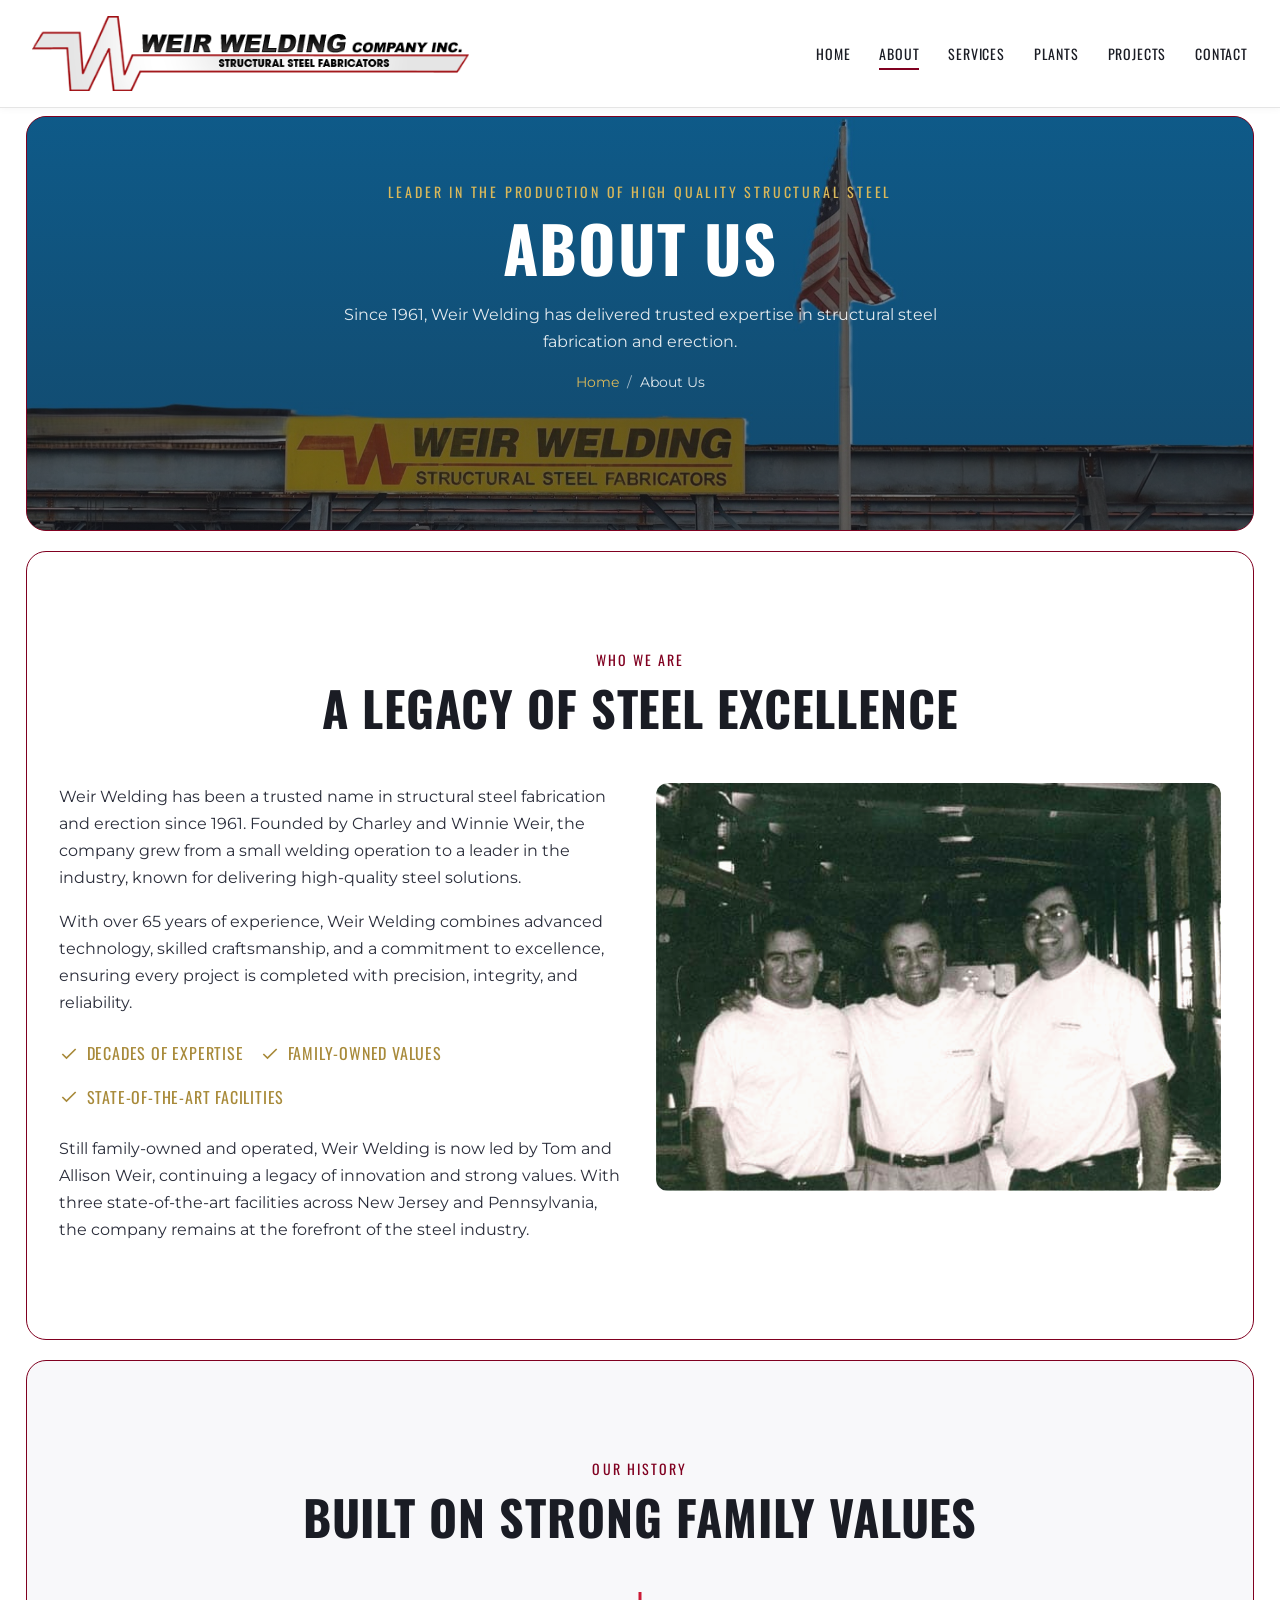
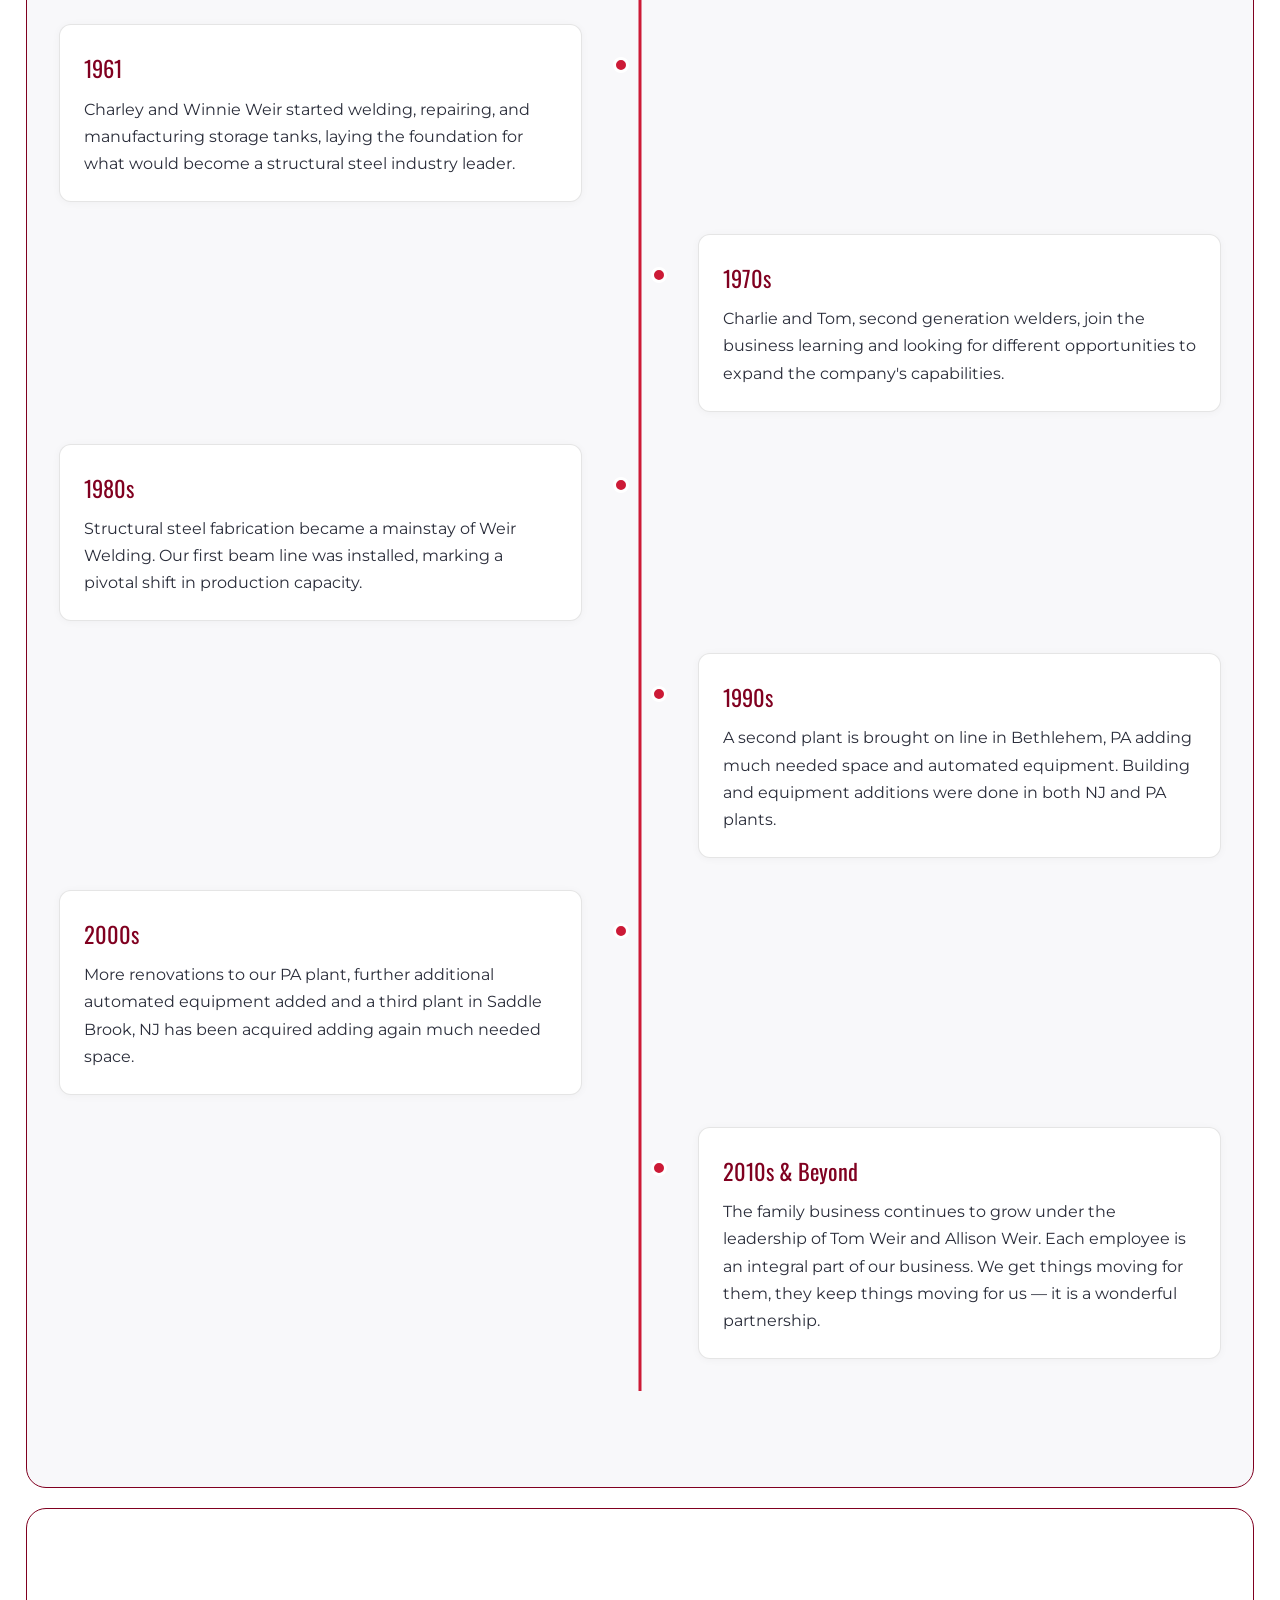
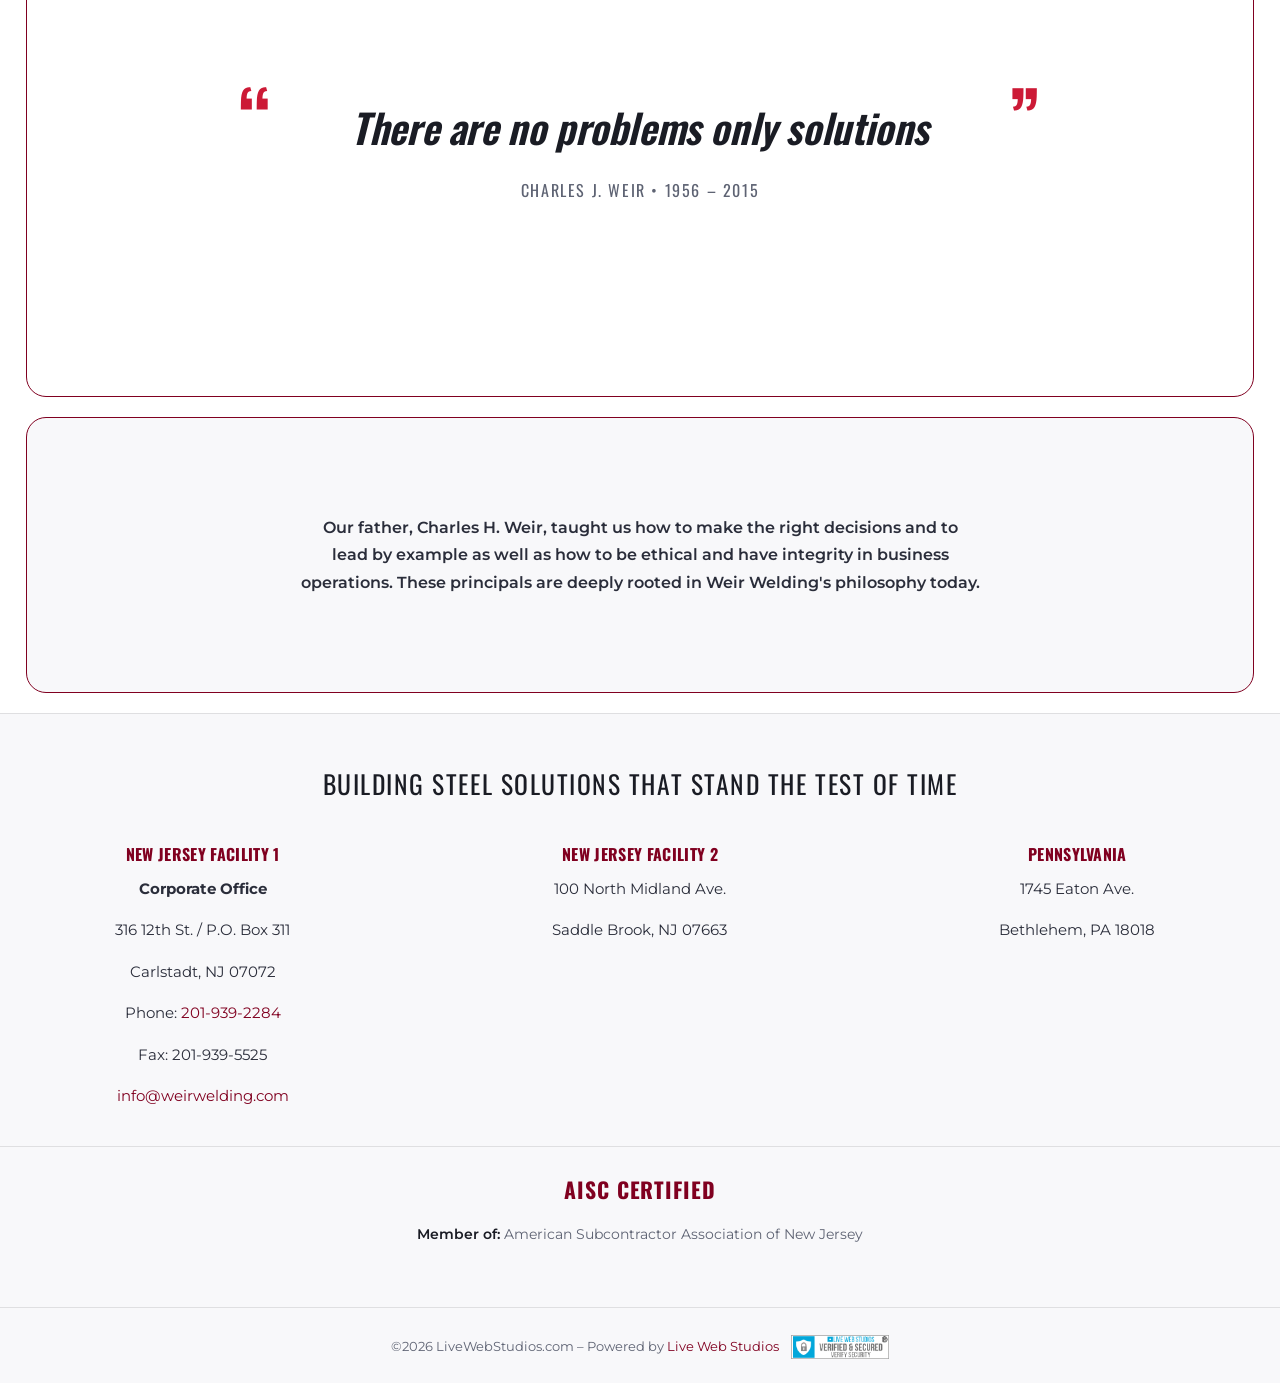
==== commit 46aa6206: "Jackie revisions: new photos, office reorder, AISC + copy changes Photos (all optimized to the -800w" ====
--- a/about.html
+++ b/about.html
@@ -45,11 +45,11 @@
   </div>
 
   <!-- PAGE HERO -->
-  <section class="page-hero" id="main-content">
+  <section class="page-hero page-hero--sign" id="main-content">
     <div class="page-hero__bg">
-      <img src="assets/images/company-sign-flag-1200w.jpg"
-           srcset="assets/images/company-sign-flag-800w.jpg 800w, assets/images/company-sign-flag-1200w.jpg 1200w"
-           sizes="100vw" alt="Weir Welding facility sign with American flag" width="1200" height="800" loading="eager">
+      <img src="assets/images/weir-sign-1200w.jpg"
+           srcset="assets/images/weir-sign-800w.jpg 800w, assets/images/weir-sign-1200w.jpg 1200w, assets/images/weir-sign-1920w.jpg 1920w"
+           sizes="100vw" alt="Weir Welding Structural Steel Fabricators sign with American flag" width="1920" height="648" loading="eager">
     </div>
     <div class="page-hero__overlay"></div>
     <div class="page-hero__content">
@@ -158,11 +158,11 @@
 <div class="footer__main container">
       <p class="footer__tagline">Building Steel Solutions That Stand the Test of Time</p>
       <div class="footer__grid">
-        <div class="footer__office"><h4>Corporate Office</h4><p>NJ Division Facility 1</p><p>316 12th St. / P.O. Box 311</p><p>Carlstadt, NJ 07072</p><p>Phone: <a href="tel:+12019392284">201-939-2284</a></p><p>Fax: 201-939-5525</p><p><a href="mailto:info@weirwelding.com">info@weirwelding.com</a></p></div>
+        <div class="footer__office"><h4>New Jersey Facility 1</h4><p class="office-sub">Corporate Office</p><p>316 12th St. / P.O. Box 311</p><p>Carlstadt, NJ 07072</p><p>Phone: <a href="tel:+12019392284">201-939-2284</a></p><p>Fax: 201-939-5525</p><p><a href="mailto:info@weirwelding.com">info@weirwelding.com</a></p></div>
+        <div class="footer__office"><h4>New Jersey Facility 2</h4><p>100 North Midland Ave.</p><p>Saddle Brook, NJ 07663</p></div>
         <div class="footer__office"><h4>Pennsylvania</h4><p>1745 Eaton Ave.</p><p>Bethlehem, PA 18018</p></div>
-        <div class="footer__office"><h4>New Jersey Facility 2</h4><p>100 North Midland Ave.</p><p>Saddle Brook, NJ 07663</p></div>
       </div>
-      <div class="footer__memberships"><p><span>AISC Certified</span></p><p><span>Member of:</span> American Subcontractor Association of New Jersey</p></div>
+      <div class="footer__memberships"><p><span class="footer__aisc">AISC Certified</span></p><p><span>Member of:</span> American Subcontractor Association of New Jersey</p></div>
     </div>
     <div class="footer__bottom container">
       <p>&copy;2026 LiveWebStudios.com &ndash; Powered by <a href="https://livewebstudios.com" target="_blank" rel="noopener">Live Web Studios</a></p>
--- a/assets/css/styles.css
+++ b/assets/css/styles.css
@@ -379,6 +379,29 @@
   height: 100%;
   object-fit: cover;
 }
+/* Taller banner so the photo reads at a larger scale. */
+.page-hero--tall { min-height: 68vh; }
+/* Lifts underexposed shop/yard photography. The overlay is deepened to match,
+   so opening up the shadows does not cost the overlaid copy its contrast. */
+.page-hero--bright .page-hero__bg img { filter: brightness(1.22) contrast(0.97); }
+.page-hero--bright .page-hero__overlay {
+  background: linear-gradient(180deg, rgba(30,32,40,0.52), rgba(30,32,40,0.66));
+}
+/* The Weir sign panorama (2947x995) drives the banner height, so the photo runs
+   full width at its own aspect ratio and the sign is never cropped. */
+.page-hero--sign {
+  min-height: 0;
+  aspect-ratio: 2947 / 995;
+  max-height: 72vh;
+  background: var(--color-charcoal-deep);
+}
+/* Sign sits in the lower third of the frame; keep the copy off it. */
+.page-hero--sign .page-hero__content { padding-top: 0; padding-bottom: 7rem; }
+@media (max-width: 768px) {
+  /* Too short to hold the copy once the panorama narrows; give it a floor. */
+  .page-hero--sign { aspect-ratio: auto; min-height: 52vh; }
+  .page-hero--sign .page-hero__content { padding-top: 4rem; padding-bottom: 0; }
+}
 .page-hero__overlay {
   position: absolute;
   inset: 0;
@@ -566,6 +589,11 @@
   overflow: hidden;
   background: var(--color-charcoal-deep);
 }
+/* Taller band so a portrait-ish photo gets vertical room instead of being
+   cropped to a letterbox strip. */
+.parallax-section--tall { min-height: 82vh; }
+/* Breathing room above and below the photo within the band. */
+.parallax-section--padded { padding: 4rem 0; }
 .parallax-section__bg {
   position: absolute;
   inset: -20% 0;
@@ -623,7 +651,7 @@
 }
 .quote-block__text::after {
   content: '\201D';
-  bottom: -2.75rem;
+  top: -1.5rem;
   right: -1rem;
 }
 .quote-block__author {
@@ -1058,6 +1086,13 @@
   margin-bottom: 0.3rem;
   color: var(--color-text-body);
 }
+/* Subtitle under a facility name, e.g. "Corporate Office": address-size, bold.
+   Used in the footer and in the contact page office cards. */
+.office-sub {
+  font-weight: 700;
+  color: var(--color-charcoal-deep);
+  margin-bottom: 0.5rem;
+}
 .footer__office a { color: var(--color-maroon); }
 .footer__office a:hover { text-decoration: underline; }
 
@@ -1073,6 +1108,14 @@
   margin-bottom: 0.25rem;
 }
 .footer__memberships span { font-weight: 600; color: var(--color-charcoal-deep); }
+.footer__memberships .footer__aisc {
+  font-family: var(--font-heading);
+  font-size: 1.35rem;
+  font-weight: 700;
+  letter-spacing: 0.04em;
+  color: var(--color-maroon);
+  text-transform: uppercase;
+}
 
 .footer__bottom {
   text-align: center;
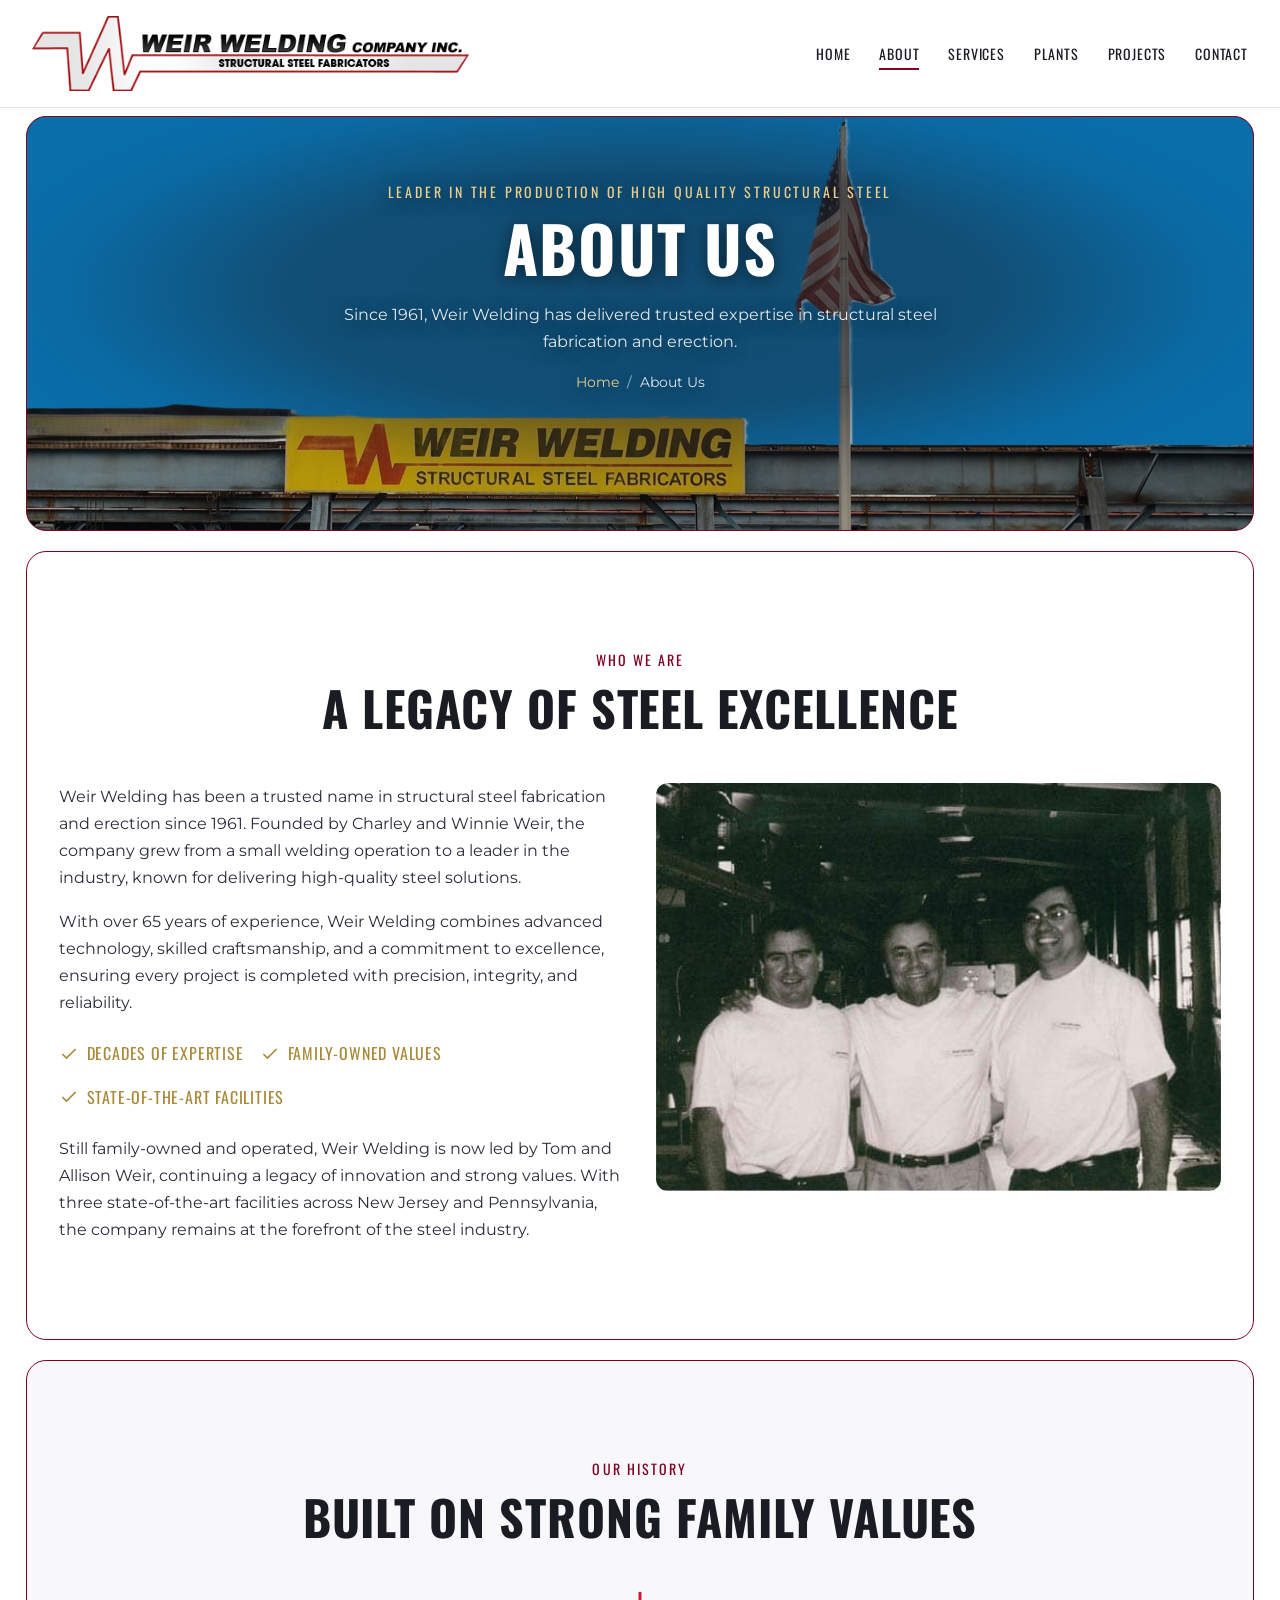
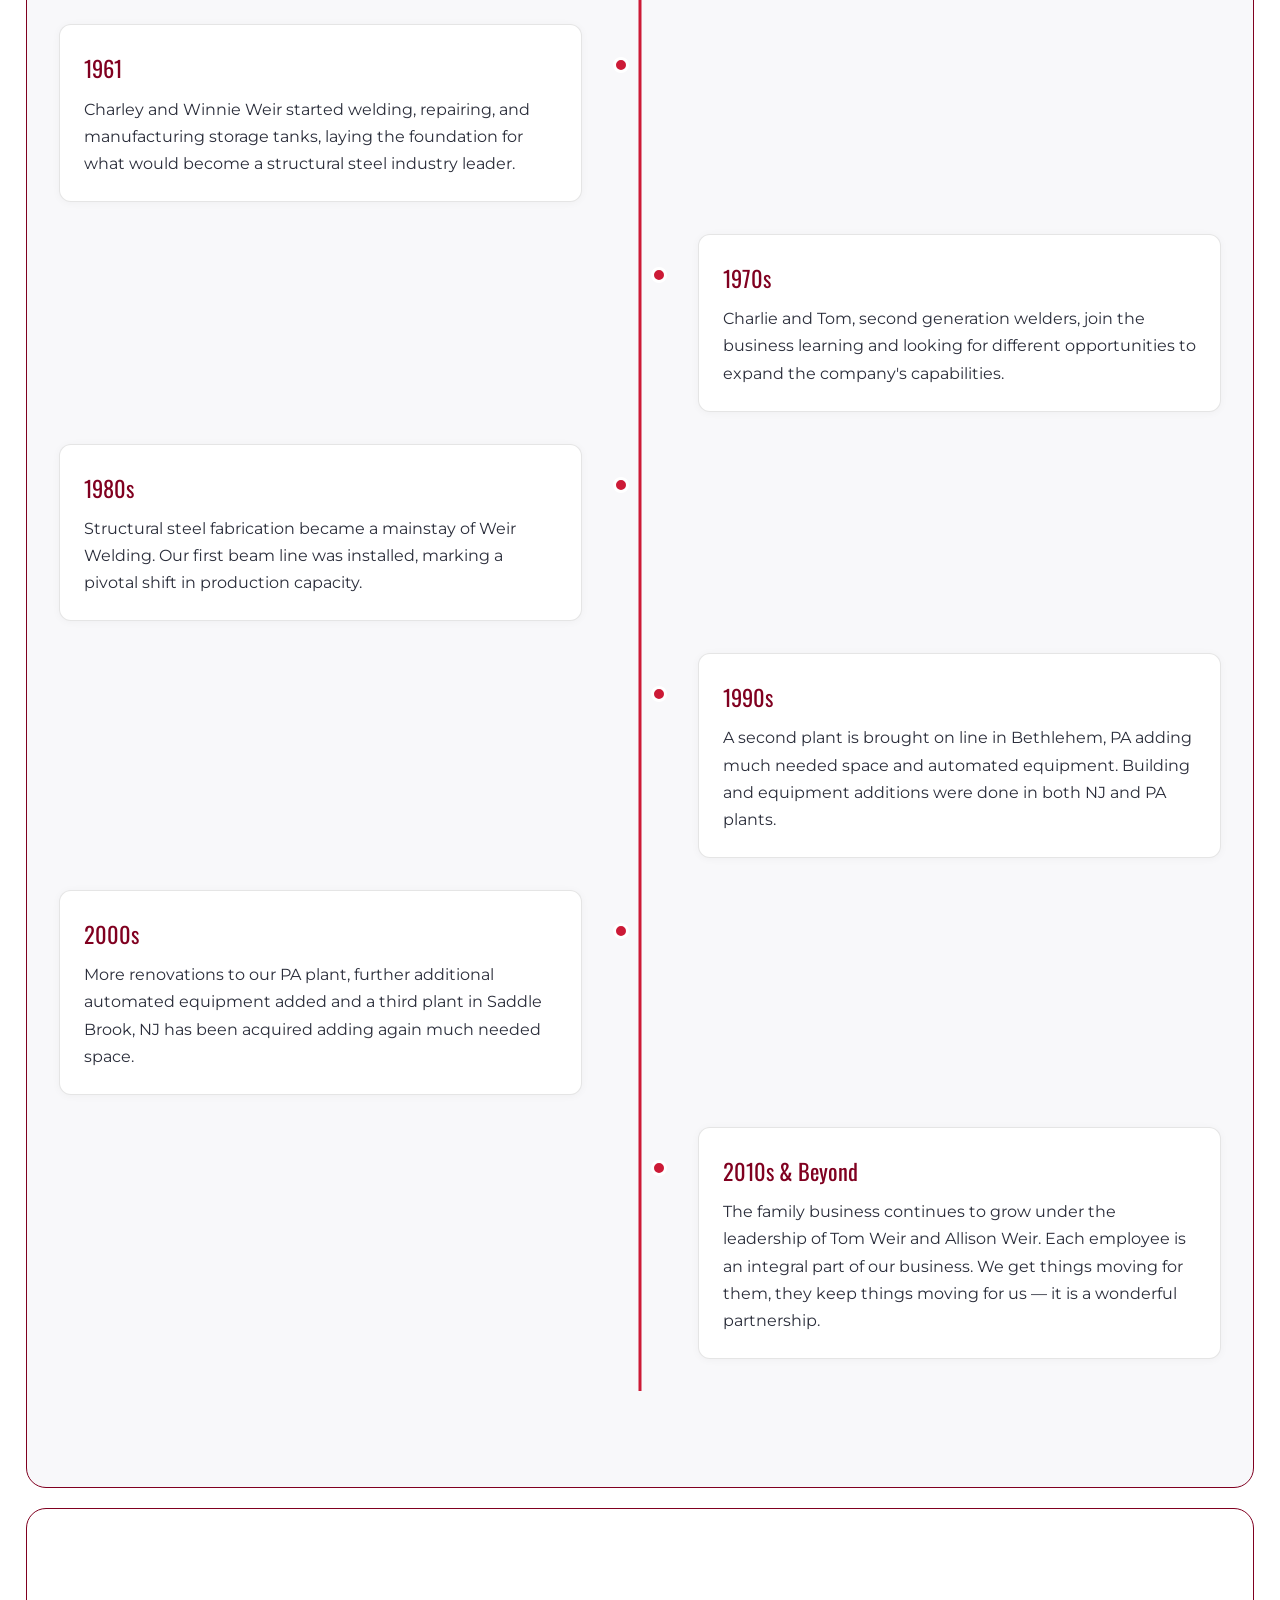
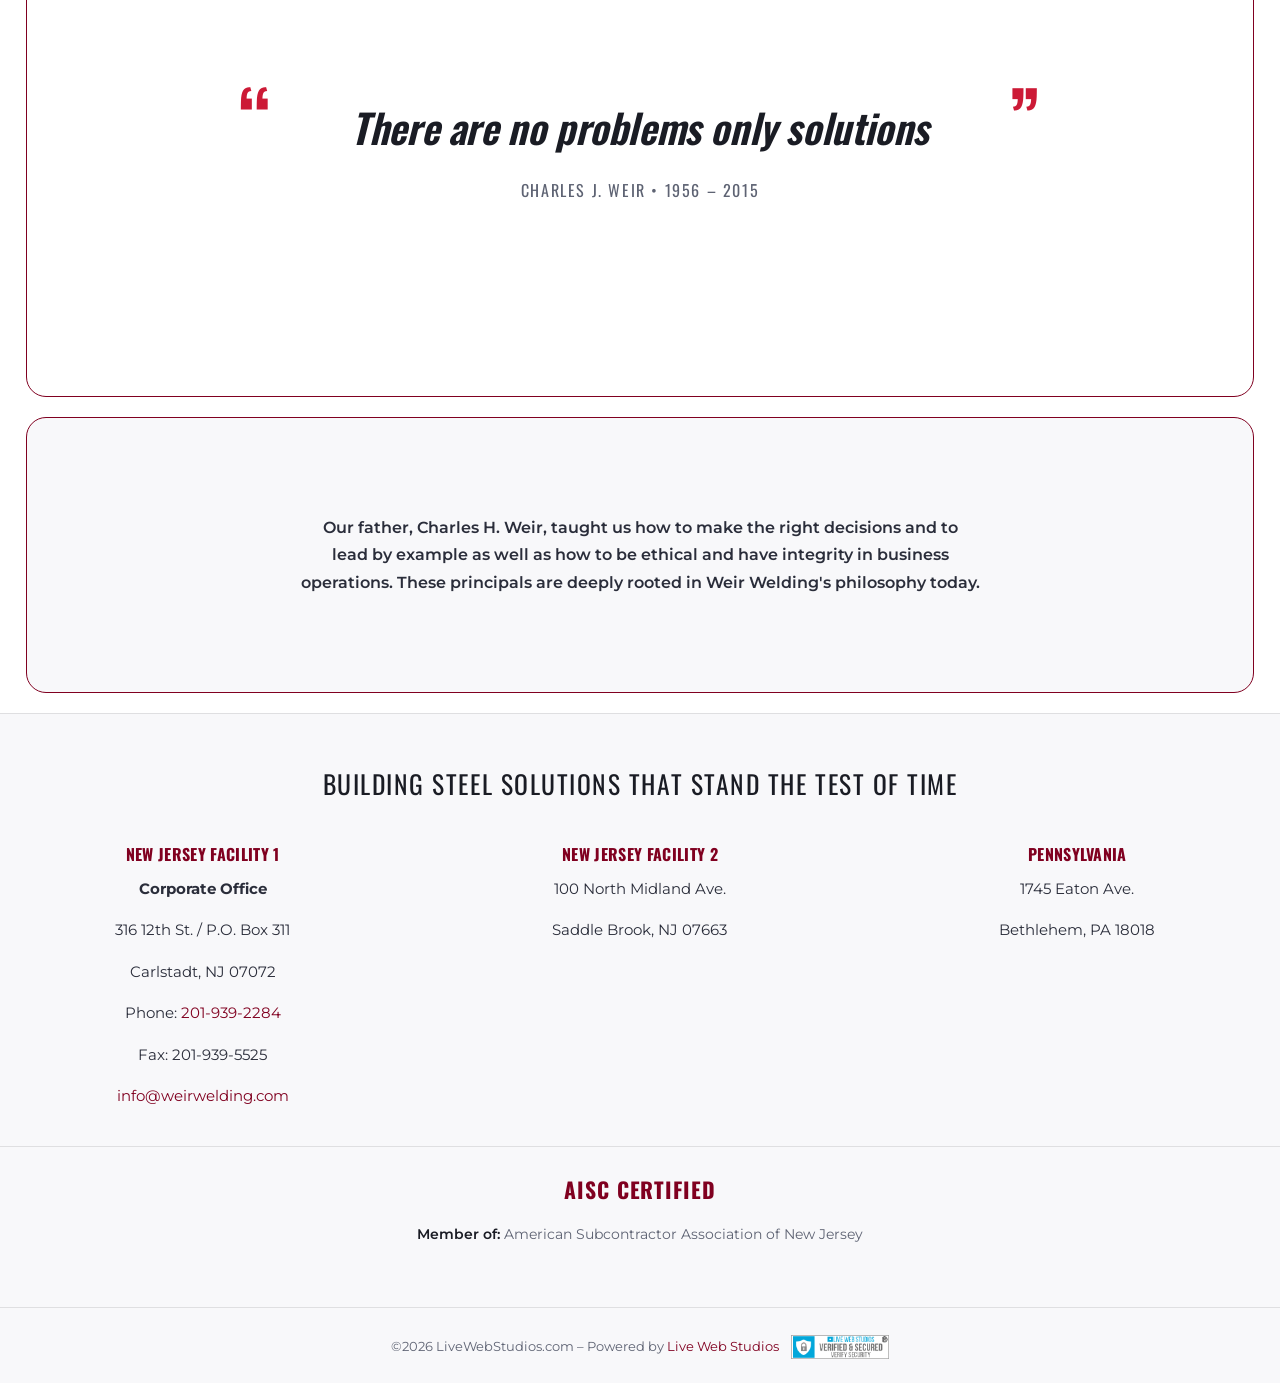
==== commit abc3c356: "Scope photo tint to text-bearing images, correct Clifton yard exposure Jackie Boros, July 22: the Ju" ====
--- a/about.html
+++ b/about.html
@@ -88,7 +88,7 @@
           <img src="assets/images/weir-family-legacy-800w.jpg"
                alt="The Weir family - three generations in the fabrication shop"
                width="800" height="600" loading="lazy"
-               style="border-radius:var(--radius-lg);width:100%;height:auto;filter:brightness(1.18) contrast(0.96);">
+               style="border-radius:var(--radius-lg);width:100%;height:auto;">
         </div>
       </div>
     </div>
--- a/assets/css/styles.css
+++ b/assets/css/styles.css
@@ -44,6 +44,43 @@
   --ease: cubic-bezier(0.16, 1, 0.3, 1);
   --transition: 0.4s var(--ease);
   --transition-slow: 0.8s var(--ease);
+
+  /* --- PHOTO SCRIM TOKENS ---------------------------------------------
+     RULE: a photo carries a scrim IF AND ONLY IF copy is rendered on top
+     of it. Every other photo renders clean, at full brightness, with no
+     tint layer and no filter.
+
+     The scrim is a gradient layer over a clean source file, never a baked
+     darkened JPEG, so it stays tunable. It is strong only where the copy
+     actually sits and falls away to --scrim-edge so the rest of the
+     picture reads at true brightness. Override the tokens per photo on
+     the section: there is deliberately no single global value.
+
+       --scrim-peak   alpha directly beneath the copy
+       --scrim-edge   alpha at the far side of the frame
+       --photo-lift   per-photo brightness, 1 = untouched source
+       --scrim-rx/ry  radii of the centred scrim, as % of the frame
+       --scrim-cx/cy  where the scrim centres, so it can sit off the
+                      subject of the picture (the Weir sign, for one)
+     ------------------------------------------------------------------ */
+  --scrim-tint: 30, 32, 40;
+  --scrim-peak: 0.72;
+  --scrim-edge: 0.06;
+  --photo-lift: 1;
+  --scrim-rx: 62%;
+  --scrim-ry: 96%;
+  --scrim-cx: 50%;
+  --scrim-cy: 50%;
+  /* Vertical reach of the narrow-screen band, where the scrim runs full width. */
+  --scrim-ry-narrow: 74%;
+  --scrim-cy-narrow: 50%;
+
+  /* Gold label wherever it sits on a photo. Lifted from the flat-background
+     gold (#d9b85a) because at 14px that value only clears 4.5:1 against a
+     near-black backing: holding the brand gold here would have meant scrimming
+     every photo almost opaque. This keeps the photos bright and the label
+     legible, and applies ONLY over photos. Flat backgrounds keep #d9b85a. */
+  --color-eyebrow-on-photo: #e8cf8f;
 }
 
 /* --- RESET --- */
@@ -303,16 +340,23 @@
   from { transform: scale(1); }
   to { transform: scale(1.08); }
 }
+/* Copy sits in a left-hand column, so the scrim is weighted left and released
+   across the right of the frame where the photo carries the picture. */
 .hero__overlay {
   position: absolute;
   inset: 0;
-  background: linear-gradient(
-    135deg,
-    rgba(30,32,40,0.45) 0%,
-    rgba(30,32,40,0.20) 40%,
-    rgba(30,32,40,0.05) 100%
-  );
-}
+  background: linear-gradient(90deg,
+    rgba(var(--scrim-tint), var(--scrim-peak)) 0%,
+    rgba(var(--scrim-tint), calc(var(--scrim-peak) * 0.97)) 56%,
+    rgba(var(--scrim-tint), calc(var(--scrim-peak) * 0.30)) 80%,
+    rgba(var(--scrim-tint), var(--scrim-edge)) 93%,
+    rgba(var(--scrim-tint), var(--scrim-edge)) 100%);
+}
+/* The four slides are different exposures, so the scrim is set by whichever of
+   them needs the most: slide 4 (bridge crane, open sky) drives the value.
+   On a phone this hero's copy runs from 6% to 92% of the frame, so the narrow
+   band has to reach top to bottom here: there is no clear picture left to hold. */
+.hero { --scrim-peak: 0.80; --scrim-edge: 0.05; --scrim-ry-narrow: 104%; }
 .hero__content {
   position: relative;
   z-index: 2;
@@ -325,7 +369,7 @@
   font-size: var(--text-sm);
   text-transform: uppercase;
   letter-spacing: 0.2em;
-  color: #d9b85a;
+  color: var(--color-eyebrow-on-photo);
   margin-bottom: 1rem;
 }
 .hero h1, .hero h2, .hero h3 { color: var(--color-white); }
@@ -378,15 +422,10 @@
   width: 100%;
   height: 100%;
   object-fit: cover;
+  filter: brightness(var(--photo-lift));
 }
 /* Taller banner so the photo reads at a larger scale. */
 .page-hero--tall { min-height: 68vh; }
-/* Lifts underexposed shop/yard photography. The overlay is deepened to match,
-   so opening up the shadows does not cost the overlaid copy its contrast. */
-.page-hero--bright .page-hero__bg img { filter: brightness(1.22) contrast(0.97); }
-.page-hero--bright .page-hero__overlay {
-  background: linear-gradient(180deg, rgba(30,32,40,0.52), rgba(30,32,40,0.66));
-}
 /* The Weir sign panorama (2947x995) drives the banner height, so the photo runs
    full width at its own aspect ratio and the sign is never cropped. */
 .page-hero--sign {
@@ -402,15 +441,39 @@
   .page-hero--sign { aspect-ratio: auto; min-height: 52vh; }
   .page-hero--sign .page-hero__content { padding-top: 4rem; padding-bottom: 0; }
 }
+/* Inner-page copy is centred, so the scrim is a soft centred ellipse rather
+   than a flat wash: the middle carries the heading, the edges of the picture
+   stay at true brightness. Tuned per photo via the modifiers below. */
 .page-hero__overlay {
   position: absolute;
   inset: 0;
-  background: linear-gradient(180deg, rgba(30,32,40,0.35), rgba(30,32,40,0.55));
-}
+  background: radial-gradient(ellipse var(--scrim-rx) var(--scrim-ry) at var(--scrim-cx) var(--scrim-cy),
+    rgba(var(--scrim-tint), var(--scrim-peak)) 0%,
+    rgba(var(--scrim-tint), calc(var(--scrim-peak) * 0.96)) 46%,
+    rgba(var(--scrim-tint), calc(var(--scrim-peak) * 0.34)) 76%,
+    rgba(var(--scrim-tint), var(--scrim-edge)) 92%,
+    rgba(var(--scrim-tint), var(--scrim-edge)) 100%);
+}
+/* Per-photo scrim strength. Each value is the lowest that holds 4.5:1 for body
+   copy and 3:1 for the display heading over that specific picture, measured
+   against the actual pixels under each line of type, plus a small margin for
+   the narrower breakpoints. No photo is darkened more than its own exposure
+   requires, which is why these values are all different. */
+/* The sign is the subject and sits in the lower third, so this scrim rides
+   above it: centred at 42% with a shorter vertical radius, releasing the
+   bottom of the frame where the sign actually is. */
+.page-hero--sign     { --scrim-peak: 0.50; --scrim-edge: 0.12;
+                       --scrim-ry: 62%; --scrim-cy: 42%; }  /* weir-sign, dusk */
+.page-hero--contact  { --scrim-peak: 0.74; --scrim-edge: 0.10; }  /* shop-interior-beams */
+.page-hero--services { --scrim-peak: 0.74; --scrim-edge: 0.08; }  /* fabrication-shop-interior */
+.page-hero--projects { --scrim-peak: 0.78; --scrim-edge: 0.08; }  /* clifton-yards, open sky */
+.page-hero--plants   { --scrim-peak: 0.80; --scrim-edge: 0.08; }  /* bethlehem aerial, brightest */
+
 .page-hero__content {
   position: relative;
   z-index: 2;
   padding-top: 5rem;
+  text-shadow: 0 2px 18px rgba(0,0,0,0.55);
 }
 .page-hero__eyebrow {
   display: block;
@@ -418,7 +481,7 @@
   font-size: var(--text-sm);
   text-transform: uppercase;
   letter-spacing: 0.2em;
-  color: #d9b85a;
+  color: var(--color-eyebrow-on-photo);
   margin-bottom: 0.5rem;
 }
 .page-hero h1, .page-hero h2, .page-hero h3 { color: var(--color-white); }
@@ -433,7 +496,7 @@
   color: rgba(255,255,255,0.85);
   margin-top: 1rem;
 }
-.breadcrumb a { color: #d9b85a; }
+.breadcrumb a { color: var(--color-eyebrow-on-photo); }
 .breadcrumb a:hover { text-decoration: underline; }
 .breadcrumb span { margin: 0 0.5rem; color: rgba(255,255,255,0.6); }
 
@@ -602,16 +665,62 @@
   width: 100%;
   height: 100%;
   object-fit: cover;
-}
+  filter: brightness(var(--photo-lift));
+}
+/* Copy sits in a left-hand column, so shade the left and let the right side of
+   the photo (flag, sign, trucks) show at true brightness instead of a flat wash. */
 .parallax-section__overlay {
   position: absolute;
   inset: 0;
-  background: linear-gradient(135deg, rgba(30,32,40,0.55), rgba(30,32,40,0.30));
+  background: linear-gradient(90deg,
+    rgba(var(--scrim-tint), var(--scrim-peak)) 0%,
+    rgba(var(--scrim-tint), calc(var(--scrim-peak) * 0.96)) 50%,
+    rgba(var(--scrim-tint), calc(var(--scrim-peak) * 0.28)) 76%,
+    rgba(var(--scrim-tint), var(--scrim-edge)) 92%,
+    rgba(var(--scrim-tint), var(--scrim-edge)) 100%);
+}
+/* Where the band centres its copy instead, the scrim has to centre with it or
+   the heading runs off the shaded side of the frame. */
+.parallax-section:has(.parallax-section__content.text-center) .parallax-section__overlay {
+  background: radial-gradient(ellipse 82% 78% at 50% 50%,
+    rgba(var(--scrim-tint), var(--scrim-peak)) 0%,
+    rgba(var(--scrim-tint), calc(var(--scrim-peak) * 0.94)) 52%,
+    rgba(var(--scrim-tint), calc(var(--scrim-peak) * 0.38)) 80%,
+    rgba(var(--scrim-tint), var(--scrim-edge)) 100%);
+}
+/* Per-photo scrim strength for the image bands. */
+.parallax-section--topping     { --scrim-peak: 0.80; --scrim-edge: 0.04; }
+.parallax-section--fleet       { --scrim-peak: 0.78; --scrim-edge: 0.04; }
+.parallax-section--connections { --scrim-peak: 0.64; --scrim-edge: 0.06; }
+
+/* Below the column breakpoint the copy stops sitting in a lane and runs the
+   full width, so there is no clean side left to release. The scrim turns into a
+   horizontal band instead: full strength across the width where the type is,
+   releasing at the top and bottom of the frame so the picture still opens up
+   above and below the copy rather than going flat under one wash. Strength is
+   still each photo's own token. */
+@media (max-width: 1024px) {
+  .hero__overlay,
+  .page-hero__overlay,
+  .parallax-section__overlay,
+  .parallax-section:has(.parallax-section__content.text-center) .parallax-section__overlay {
+    background: radial-gradient(ellipse 150% var(--scrim-ry-narrow) at 50% var(--scrim-cy-narrow),
+      rgba(var(--scrim-tint), var(--scrim-peak)) 0%,
+      rgba(var(--scrim-tint), calc(var(--scrim-peak) * 0.96)) 54%,
+      rgba(var(--scrim-tint), calc(var(--scrim-peak) * 0.40)) 84%,
+      rgba(var(--scrim-tint), var(--scrim-edge)) 100%);
+  }
+}
+/* The eyebrow rides the same photo as the heading, so it takes the on-photo
+   colour rather than the maroon used against flat page backgrounds. */
+.parallax-section__content .section-header__eyebrow {
+  color: var(--color-eyebrow-on-photo);
 }
 .parallax-section__content {
   position: relative;
   z-index: 2;
   color: var(--color-white);
+  text-shadow: 0 2px 16px rgba(0,0,0,0.5);
 }
 .parallax-section h1, .parallax-section h2, .parallax-section h3 { color: var(--color-white); }
 .parallax-section p { color: rgba(255,255,255,0.92); }
